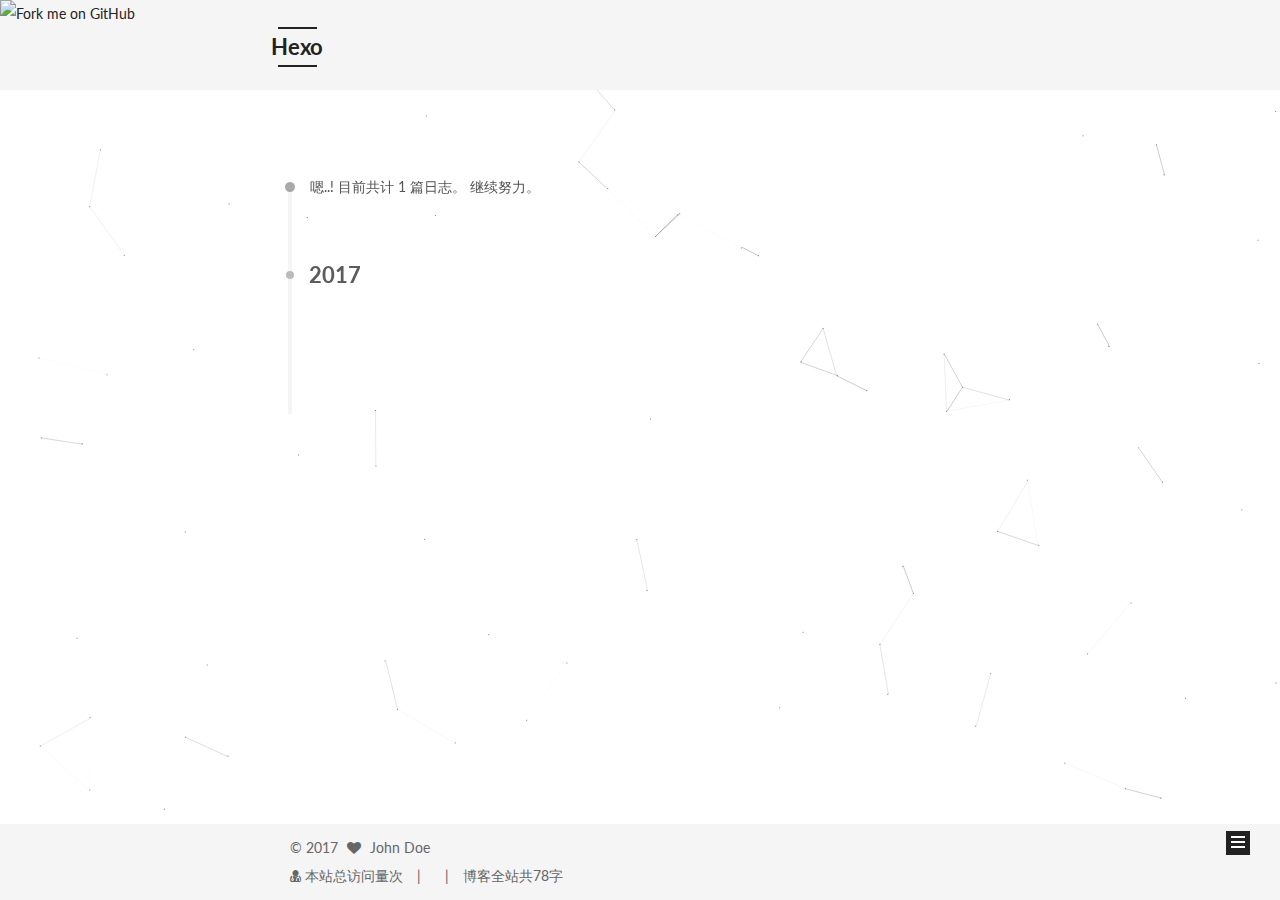
==== archives/index.html @ e24b8b4b "Site updated: 2017-07-14 11:02:11" ====
<!doctype html>



  


<html class="theme-next mist use-motion" lang="zh-Hans">
<head>
  <meta charset="UTF-8"/>
<meta http-equiv="X-UA-Compatible" content="IE=edge" />
<meta name="viewport" content="width=device-width, initial-scale=1, maximum-scale=1"/>







  
  
    
    
  <script src="/lib/pace/pace.min.js?v=1.0.2"></script>
  <link href="/lib/pace/pace-theme-minimal.min.css?v=1.0.2" rel="stylesheet">







<meta http-equiv="Cache-Control" content="no-transform" />
<meta http-equiv="Cache-Control" content="no-siteapp" />















  
  
  <link href="/lib/fancybox/source/jquery.fancybox.css?v=2.1.5" rel="stylesheet" type="text/css" />




  
  
  
  

  
    
    
  

  

  

  

  

  
    
    
    <link href="//fonts.googleapis.com/css?family=Lato:300,300italic,400,400italic,700,700italic&subset=latin,latin-ext" rel="stylesheet" type="text/css">
  






<link href="/lib/font-awesome/css/font-awesome.min.css?v=4.6.2" rel="stylesheet" type="text/css" />

<link href="/css/main.css?v=5.1.1" rel="stylesheet" type="text/css" />


  <meta name="keywords" content="Hexo, NexT" />





  <link rel="alternate" href="/atom.xml" title="Hexo" type="application/atom+xml" />




  <link rel="shortcut icon" type="image/x-icon" href="/favicon.ico?v=5.1.1" />






<meta property="og:type" content="website">
<meta property="og:title" content="Hexo">
<meta property="og:url" content="http://yoursite.com/archives/index.html">
<meta property="og:site_name" content="Hexo">
<meta name="twitter:card" content="summary">
<meta name="twitter:title" content="Hexo">



<script type="text/javascript" id="hexo.configurations">
  var NexT = window.NexT || {};
  var CONFIG = {
    root: '/',
    scheme: 'Mist',
    sidebar: {"position":"left","display":"always","offset":12,"offset_float":0,"b2t":false,"scrollpercent":false,"onmobile":false},
    fancybox: true,
    motion: true,
    duoshuo: {
      userId: '0',
      author: '博主'
    },
    algolia: {
      applicationID: '',
      apiKey: '',
      indexName: '',
      hits: {"per_page":10},
      labels: {"input_placeholder":"Search for Posts","hits_empty":"We didn't find any results for the search: ${query}","hits_stats":"${hits} results found in ${time} ms"}
    }
  };
</script>



  <link rel="canonical" href="http://yoursite.com/archives/"/>





  <title>归档 | Hexo</title>
  





  <script type="text/javascript">
    var _hmt = _hmt || [];
    (function() {
      var hm = document.createElement("script");
      hm.src = "https://hm.baidu.com/hm.js?2e5e549a3fe1b0d62042a8e4647c2d30";
      var s = document.getElementsByTagName("script")[0];
      s.parentNode.insertBefore(hm, s);
    })();
  </script>










</head>

<body itemscope itemtype="http://schema.org/WebPage" lang="zh-Hans">

  
  
    
  

  <div class="container sidebar-position-left  page-archive  ">
    <div class="headband"></div>
<a href="https://github.com/hellochuang"><img style="position: absolute; top: 0; left: 0; border: 0;" src="https://camo.githubusercontent.com/567c3a48d796e2fc06ea80409cc9dd82bf714434/68747470733a2f2f73332e616d617a6f6e6177732e636f6d2f6769746875622f726962626f6e732f666f726b6d655f6c6566745f6461726b626c75655f3132313632312e706e67" alt="Fork me on GitHub" data-canonical-src="https://s3.amazonaws.com/github/ribbons/forkme_left_darkblue_121621.png"></a>
    <header id="header" class="header" itemscope itemtype="http://schema.org/WPHeader">
      <div class="header-inner"><div class="site-brand-wrapper">
  <div class="site-meta ">
    

    <div class="custom-logo-site-title">
      <a href="/"  class="brand" rel="start">
        <span class="logo-line-before"><i></i></span>
        <span class="site-title">Hexo</span>
        <span class="logo-line-after"><i></i></span>
      </a>
    </div>
      
        <p class="site-subtitle"></p>
      
  </div>

  <div class="site-nav-toggle">
    <button>
      <span class="btn-bar"></span>
      <span class="btn-bar"></span>
      <span class="btn-bar"></span>
    </button>
  </div>
</div>

<nav class="site-nav">
  

  
    <ul id="menu" class="menu">
      
        
        <li class="menu-item menu-item-home">
          <a href="/" rel="section">
            
              <i class="menu-item-icon fa fa-fw fa-home"></i> <br />
            
            首页
          </a>
        </li>
      
        
        <li class="menu-item menu-item-archives">
          <a href="/archives/" rel="section">
            
              <i class="menu-item-icon fa fa-fw fa-archive"></i> <br />
            
            归档
          </a>
        </li>
      
        
        <li class="menu-item menu-item-tags">
          <a href="/tags/" rel="section">
            
              <i class="menu-item-icon fa fa-fw fa-tags"></i> <br />
            
            标签
          </a>
        </li>
      
        
        <li class="menu-item menu-item-guestbook">
          <a href="/guestbook" rel="section">
            
              <i class="menu-item-icon fa fa-fw fa-question-circle"></i> <br />
            
            留言
          </a>
        </li>
      

      
        <li class="menu-item menu-item-search">
          
            <a href="javascript:;" class="popup-trigger">
          
            
              <i class="menu-item-icon fa fa-search fa-fw"></i> <br />
            
            搜索
          </a>
        </li>
      
    </ul>
  

  
    <div class="site-search">
      
  <div class="popup search-popup local-search-popup">
  <div class="local-search-header clearfix">
    <span class="search-icon">
      <i class="fa fa-search"></i>
    </span>
    <span class="popup-btn-close">
      <i class="fa fa-times-circle"></i>
    </span>
    <div class="local-search-input-wrapper">
      <input autocomplete="off"
             placeholder="搜索..." spellcheck="false"
             type="text" id="local-search-input">
    </div>
  </div>
  <div id="local-search-result"></div>
</div>



    </div>
  
</nav>



 </div>
    </header>

    <main id="main" class="main">
      <div class="main-inner">
        <div class="content-wrap">
          <div id="content" class="content">
            

  <section id="posts" class="posts-collapse">
    <span class="archive-move-on"></span>

    <span class="archive-page-counter">
      
      
      
        
      
      嗯..! 目前共计 1 篇日志。 继续努力。
    </span>

    

      
      
      

      
        
        <div class="collection-title">
          <h2 class="archive-year motion-element" id="archive-year-2017">2017</h2>
        </div>
      
      

      

  <article class="post post-type-normal" itemscope itemtype="http://schema.org/Article">
    <header class="post-header">

      <h2 class="post-title">
        
            <a class="post-title-link" href="/2017/07/13/hello-world/" itemprop="url">
              
                <span itemprop="name">Hello World</span>
              
            </a>
        
      </h2>

      <div class="post-meta">
        <time class="post-time" itemprop="dateCreated"
              datetime="2017-07-13T17:54:19+08:00"
              content="2017-07-13" >
          07-13
        </time>
      </div>

    </header>
  </article>



    

  </section>

  



          </div>
          


          

        </div>
        
          
  
  <div class="sidebar-toggle">
    <div class="sidebar-toggle-line-wrap">
      <span class="sidebar-toggle-line sidebar-toggle-line-first"></span>
      <span class="sidebar-toggle-line sidebar-toggle-line-middle"></span>
      <span class="sidebar-toggle-line sidebar-toggle-line-last"></span>
    </div>
  </div>

  <aside id="sidebar" class="sidebar">
    
    <div class="sidebar-inner">

      

      

      <section class="site-overview sidebar-panel sidebar-panel-active">
        <div class="site-author motion-element" itemprop="author" itemscope itemtype="http://schema.org/Person">
          <img class="site-author-image" itemprop="image"
               src="http://imgsrc.baidu.com/forum/w%3D580/sign=78cfa011c3ea15ce41eee00186023a25/8d29b13533fa828bddea5377f71f4134960a5a74.jpg"
               alt="HelloC" />
          <p class="site-author-name" itemprop="name">HelloC</p>
           
              <p class="site-description motion-element" itemprop="description">做一个简单的人，做一些简单的事，遛狗，打球，周游世界</p>
          
        </div>
        <nav class="site-state motion-element">

          
            <div class="site-state-item site-state-posts">
              <a href="/archives/">
                <span class="site-state-item-count">1</span>
                <span class="site-state-item-name">日志</span>
              </a>
            </div>
          

          

          

        </nav>

        
          <div class="feed-link motion-element">
            <a href="/atom.xml" rel="alternate">
              <i class="fa fa-rss"></i>
              RSS
            </a>
          </div>
        

        <div class="links-of-author motion-element">
          
        </div>

        
        

        
        

        


      </section>

      

      

    </div>
  </aside>


        
      </div>
    </main>

    <footer id="footer" class="footer">
      <div class="footer-inner">
        <div class="copyright" >
  
  &copy; 
  <span itemprop="copyrightYear">2017</span>
  <span class="with-love">
    <i class="fa fa-heart"></i>
  </span>
  <span class="author" itemprop="copyrightHolder">John Doe</span>
</div>

<script async src="https://dn-lbstatics.qbox.me/busuanzi/2.3/busuanzi.pure.mini.js"></script>

<!--<div class="powered-by">
  由 <a class="theme-link" href="https://hexo.io">Hexo</a> 强力驱动
</div>

<div class="theme-info">
  主题 -
  <a class="theme-link" href="https://github.com/iissnan/hexo-theme-next">
    NexT.Mist
  </a>
</div>
-->

<div class="powered-by">
<i class="fa fa-user-md"></i><span id="busuanzi_container_site_uv">
  <span id="busuanzi_container_site_pv">
    本站总访问量<span id="busuanzi_value_site_pv"></span>次
</span>
</div>


<div class="theme-info">
  <div class="powered-by"></div>
  <span class="post-count">博客全站共78字</span>
</div>
        

        
      </div>
    </footer>

    
      <div class="back-to-top">
        <i class="fa fa-arrow-up"></i>
        
      </div>
    

  </div>

  

<script type="text/javascript">
  if (Object.prototype.toString.call(window.Promise) !== '[object Function]') {
    window.Promise = null;
  }
</script>









  


  











  
  <script type="text/javascript" src="/lib/jquery/index.js?v=2.1.3"></script>

  
  <script type="text/javascript" src="/lib/fastclick/lib/fastclick.min.js?v=1.0.6"></script>

  
  <script type="text/javascript" src="/lib/jquery_lazyload/jquery.lazyload.js?v=1.9.7"></script>

  
  <script type="text/javascript" src="/lib/velocity/velocity.min.js?v=1.2.1"></script>

  
  <script type="text/javascript" src="/lib/velocity/velocity.ui.min.js?v=1.2.1"></script>

  
  <script type="text/javascript" src="/lib/fancybox/source/jquery.fancybox.pack.js?v=2.1.5"></script>

  
  <script type="text/javascript" src="/lib/canvas-nest/canvas-nest.min.js"></script>


  


  <script type="text/javascript" src="/js/src/utils.js?v=5.1.1"></script>

  <script type="text/javascript" src="/js/src/motion.js?v=5.1.1"></script>



  
  

  
  
    <script type="text/javascript" id="motion.page.archive">
      $('.archive-year').velocity('transition.slideLeftIn');
    </script>
  


  


  <script type="text/javascript" src="/js/src/bootstrap.js?v=5.1.1"></script>



  


  




	





  
    

    
  





  






  

  <script type="text/javascript">
    // Popup Window;
    var isfetched = false;
    var isXml = true;
    // Search DB path;
    var search_path = "";
    if (search_path.length === 0) {
      search_path = "search.xml";
    } else if (/json$/i.test(search_path)) {
      isXml = false;
    }
    var path = "/" + search_path;
    // monitor main search box;

    var onPopupClose = function (e) {
      $('.popup').hide();
      $('#local-search-input').val('');
      $('.search-result-list').remove();
      $('#no-result').remove();
      $(".local-search-pop-overlay").remove();
      $('body').css('overflow', '');
    }

    function proceedsearch() {
      $("body")
        .append('<div class="search-popup-overlay local-search-pop-overlay"></div>')
        .css('overflow', 'hidden');
      $('.search-popup-overlay').click(onPopupClose);
      $('.popup').toggle();
      var $localSearchInput = $('#local-search-input');
      $localSearchInput.attr("autocapitalize", "none");
      $localSearchInput.attr("autocorrect", "off");
      $localSearchInput.focus();
    }

    // search function;
    var searchFunc = function(path, search_id, content_id) {
      'use strict';

      // start loading animation
      $("body")
        .append('<div class="search-popup-overlay local-search-pop-overlay">' +
          '<div id="search-loading-icon">' +
          '<i class="fa fa-spinner fa-pulse fa-5x fa-fw"></i>' +
          '</div>' +
          '</div>')
        .css('overflow', 'hidden');
      $("#search-loading-icon").css('margin', '20% auto 0 auto').css('text-align', 'center');

      $.ajax({
        url: path,
        dataType: isXml ? "xml" : "json",
        async: true,
        success: function(res) {
          // get the contents from search data
          isfetched = true;
          $('.popup').detach().appendTo('.header-inner');
          var datas = isXml ? $("entry", res).map(function() {
            return {
              title: $("title", this).text(),
              content: $("content",this).text(),
              url: $("url" , this).text()
            };
          }).get() : res;
          var input = document.getElementById(search_id);
          var resultContent = document.getElementById(content_id);
          var inputEventFunction = function() {
            var searchText = input.value.trim().toLowerCase();
            var keywords = searchText.split(/[\s\-]+/);
            if (keywords.length > 1) {
              keywords.push(searchText);
            }
            var resultItems = [];
            if (searchText.length > 0) {
              // perform local searching
              datas.forEach(function(data) {
                var isMatch = false;
                var hitCount = 0;
                var searchTextCount = 0;
                var title = data.title.trim();
                var titleInLowerCase = title.toLowerCase();
                var content = data.content.trim().replace(/<[^>]+>/g,"");
                var contentInLowerCase = content.toLowerCase();
                var articleUrl = decodeURIComponent(data.url);
                var indexOfTitle = [];
                var indexOfContent = [];
                // only match articles with not empty titles
                if(title != '') {
                  keywords.forEach(function(keyword) {
                    function getIndexByWord(word, text, caseSensitive) {
                      var wordLen = word.length;
                      if (wordLen === 0) {
                        return [];
                      }
                      var startPosition = 0, position = [], index = [];
                      if (!caseSensitive) {
                        text = text.toLowerCase();
                        word = word.toLowerCase();
                      }
                      while ((position = text.indexOf(word, startPosition)) > -1) {
                        index.push({position: position, word: word});
                        startPosition = position + wordLen;
                      }
                      return index;
                    }

                    indexOfTitle = indexOfTitle.concat(getIndexByWord(keyword, titleInLowerCase, false));
                    indexOfContent = indexOfContent.concat(getIndexByWord(keyword, contentInLowerCase, false));
                  });
                  if (indexOfTitle.length > 0 || indexOfContent.length > 0) {
                    isMatch = true;
                    hitCount = indexOfTitle.length + indexOfContent.length;
                  }
                }

                // show search results

                if (isMatch) {
                  // sort index by position of keyword

                  [indexOfTitle, indexOfContent].forEach(function (index) {
                    index.sort(function (itemLeft, itemRight) {
                      if (itemRight.position !== itemLeft.position) {
                        return itemRight.position - itemLeft.position;
                      } else {
                        return itemLeft.word.length - itemRight.word.length;
                      }
                    });
                  });

                  // merge hits into slices

                  function mergeIntoSlice(text, start, end, index) {
                    var item = index[index.length - 1];
                    var position = item.position;
                    var word = item.word;
                    var hits = [];
                    var searchTextCountInSlice = 0;
                    while (position + word.length <= end && index.length != 0) {
                      if (word === searchText) {
                        searchTextCountInSlice++;
                      }
                      hits.push({position: position, length: word.length});
                      var wordEnd = position + word.length;

                      // move to next position of hit

                      index.pop();
                      while (index.length != 0) {
                        item = index[index.length - 1];
                        position = item.position;
                        word = item.word;
                        if (wordEnd > position) {
                          index.pop();
                        } else {
                          break;
                        }
                      }
                    }
                    searchTextCount += searchTextCountInSlice;
                    return {
                      hits: hits,
                      start: start,
                      end: end,
                      searchTextCount: searchTextCountInSlice
                    };
                  }

                  var slicesOfTitle = [];
                  if (indexOfTitle.length != 0) {
                    slicesOfTitle.push(mergeIntoSlice(title, 0, title.length, indexOfTitle));
                  }

                  var slicesOfContent = [];
                  while (indexOfContent.length != 0) {
                    var item = indexOfContent[indexOfContent.length - 1];
                    var position = item.position;
                    var word = item.word;
                    // cut out 100 characters
                    var start = position - 20;
                    var end = position + 80;
                    if(start < 0){
                      start = 0;
                    }
                    if (end < position + word.length) {
                      end = position + word.length;
                    }
                    if(end > content.length){
                      end = content.length;
                    }
                    slicesOfContent.push(mergeIntoSlice(content, start, end, indexOfContent));
                  }

                  // sort slices in content by search text's count and hits' count

                  slicesOfContent.sort(function (sliceLeft, sliceRight) {
                    if (sliceLeft.searchTextCount !== sliceRight.searchTextCount) {
                      return sliceRight.searchTextCount - sliceLeft.searchTextCount;
                    } else if (sliceLeft.hits.length !== sliceRight.hits.length) {
                      return sliceRight.hits.length - sliceLeft.hits.length;
                    } else {
                      return sliceLeft.start - sliceRight.start;
                    }
                  });

                  // select top N slices in content

                  var upperBound = parseInt('1');
                  if (upperBound >= 0) {
                    slicesOfContent = slicesOfContent.slice(0, upperBound);
                  }

                  // highlight title and content

                  function highlightKeyword(text, slice) {
                    var result = '';
                    var prevEnd = slice.start;
                    slice.hits.forEach(function (hit) {
                      result += text.substring(prevEnd, hit.position);
                      var end = hit.position + hit.length;
                      result += '<b class="search-keyword">' + text.substring(hit.position, end) + '</b>';
                      prevEnd = end;
                    });
                    result += text.substring(prevEnd, slice.end);
                    return result;
                  }

                  var resultItem = '';

                  if (slicesOfTitle.length != 0) {
                    resultItem += "<li><a href='" + articleUrl + "' class='search-result-title'>" + highlightKeyword(title, slicesOfTitle[0]) + "</a>";
                  } else {
                    resultItem += "<li><a href='" + articleUrl + "' class='search-result-title'>" + title + "</a>";
                  }

                  slicesOfContent.forEach(function (slice) {
                    resultItem += "<a href='" + articleUrl + "'>" +
                      "<p class=\"search-result\">" + highlightKeyword(content, slice) +
                      "...</p>" + "</a>";
                  });

                  resultItem += "</li>";
                  resultItems.push({
                    item: resultItem,
                    searchTextCount: searchTextCount,
                    hitCount: hitCount,
                    id: resultItems.length
                  });
                }
              })
            };
            if (keywords.length === 1 && keywords[0] === "") {
              resultContent.innerHTML = '<div id="no-result"><i class="fa fa-search fa-5x" /></div>'
            } else if (resultItems.length === 0) {
              resultContent.innerHTML = '<div id="no-result"><i class="fa fa-frown-o fa-5x" /></div>'
            } else {
              resultItems.sort(function (resultLeft, resultRight) {
                if (resultLeft.searchTextCount !== resultRight.searchTextCount) {
                  return resultRight.searchTextCount - resultLeft.searchTextCount;
                } else if (resultLeft.hitCount !== resultRight.hitCount) {
                  return resultRight.hitCount - resultLeft.hitCount;
                } else {
                  return resultRight.id - resultLeft.id;
                }
              });
              var searchResultList = '<ul class=\"search-result-list\">';
              resultItems.forEach(function (result) {
                searchResultList += result.item;
              })
              searchResultList += "</ul>";
              resultContent.innerHTML = searchResultList;
            }
          }

          if ('auto' === 'auto') {
            input.addEventListener('input', inputEventFunction);
          } else {
            $('.search-icon').click(inputEventFunction);
            input.addEventListener('keypress', function (event) {
              if (event.keyCode === 13) {
                inputEventFunction();
              }
            });
          }

          // remove loading animation
          $(".local-search-pop-overlay").remove();
          $('body').css('overflow', '');

          proceedsearch();
        }
      });
    }

    // handle and trigger popup window;
    $('.popup-trigger').click(function(e) {
      e.stopPropagation();
      if (isfetched === false) {
        searchFunc(path, 'local-search-input', 'local-search-result');
      } else {
        proceedsearch();
      };
    });

    $('.popup-btn-close').click(onPopupClose);
    $('.popup').click(function(e){
      e.stopPropagation();
    });
    $(document).on('keyup', function (event) {
      var shouldDismissSearchPopup = event.which === 27 &&
        $('.search-popup').is(':visible');
      if (shouldDismissSearchPopup) {
        onPopupClose();
      }
    });
  </script>





  

  

  

  

  

  


  
<script type="text/javascript"
color="0,245,255" opacity='0.7' zIndex="-2" count="99" src="//cdn.bootcss.com/canvas-nest.js/1.0.0/canvas-nest.min.js"></script>



<!-- 页面点击小红心 -->
<script type="text/javascript" src="/js/src/love.js"></script>
</body>
</html>
---- css/main.css ----
/* normalize.css v3.0.2 | MIT License | git.io/normalize */
html {
  font-family: sans-serif; /* 1 */
  -ms-text-size-adjust: 100%; /* 2 */
  -webkit-text-size-adjust: 100%; /* 2 */
}
body {
  margin: 0;
}
article,
aside,
details,
figcaption,
figure,
footer,
header,
hgroup,
main,
menu,
nav,
section,
summary {
  display: block;
}
audio,
canvas,
progress,
video {
  display: inline-block; /* 1 */
  vertical-align: baseline; /* 2 */
}
audio:not([controls]) {
  display: none;
  height: 0;
}
[hidden],
template {
  display: none;
}
a {
  background-color: transparent;
}
a:active,
a:hover {
  outline: 0;
}
abbr[title] {
  border-bottom: 1px dotted;
}
b,
strong {
  font-weight: bold;
}
dfn {
  font-style: italic;
}
h1 {
  font-size: 2em;
  margin: 0.67em 0;
}
mark {
  background: #ff0;
  color: #000;
}
small {
  font-size: 80%;
}
sub,
sup {
  font-size: 75%;
  line-height: 0;
  position: relative;
  vertical-align: baseline;
}
sup {
  top: -0.5em;
}
sub {
  bottom: -0.25em;
}
img {
  border: 0;
}
svg:not(:root) {
  overflow: hidden;
}
figure {
  margin: 1em 40px;
}
hr {
  -moz-box-sizing: content-box;
  box-sizing: content-box;
  height: 0;
}
pre {
  overflow: auto;
}
code,
kbd,
pre,
samp {
  font-family: monospace, monospace;
  font-size: 1em;
}
button,
input,
optgroup,
select,
textarea {
  color: inherit; /* 1 */
  font: inherit; /* 2 */
  margin: 0; /* 3 */
}
button {
  overflow: visible;
}
button,
select {
  text-transform: none;
}
button,
html input[type="button"],
input[type="reset"],
input[type="submit"] {
  -webkit-appearance: button; /* 2 */
  cursor: pointer; /* 3 */
}
button[disabled],
html input[disabled] {
  cursor: default;
}
button::-moz-focus-inner,
input::-moz-focus-inner {
  border: 0;
  padding: 0;
}
input {
  line-height: normal;
}
input[type="checkbox"],
input[type="radio"] {
  box-sizing: border-box; /* 1 */
  padding: 0; /* 2 */
}
input[type="number"]::-webkit-inner-spin-button,
input[type="number"]::-webkit-outer-spin-button {
  height: auto;
}
input[type="search"] {
  -webkit-appearance: textfield; /* 1 */
  -moz-box-sizing: content-box;
  -webkit-box-sizing: content-box; /* 2 */
  box-sizing: content-box;
}
input[type="search"]::-webkit-search-cancel-button,
input[type="search"]::-webkit-search-decoration {
  -webkit-appearance: none;
}
fieldset {
  border: 1px solid #c0c0c0;
  margin: 0 2px;
  padding: 0.35em 0.625em 0.75em;
}
legend {
  border: 0; /* 1 */
  padding: 0; /* 2 */
}
textarea {
  overflow: auto;
}
optgroup {
  font-weight: bold;
}
table {
  border-collapse: collapse;
  border-spacing: 0;
}
td,
th {
  padding: 0;
}
::selection {
  background: #262a30;
  color: #fff;
}
body {
  position: relative;
  font-family: 'Lato', "PingFang SC", "Microsoft YaHei", sans-serif;
  font-size: 14px;
  line-height: 2;
  color: #555;
  background: #fff;
}
@media (max-width: 767px) {
  body {
    padding-right: 0 !important;
  }
}
@media (min-width: 768px) and (max-width: 991px) {
  body {
    padding-right: 0 !important;
  }
}
@media (min-width: 1600px) {
  body {
    font-size: 16px;
  }
}
h1,
h2,
h3,
h4,
h5,
h6 {
  margin: 0;
  padding: 0;
  font-weight: bold;
  line-height: 1.5;
  font-family: 'Lato', "PingFang SC", "Microsoft YaHei", sans-serif;
}
h2,
h3,
h4,
h5,
h6 {
  margin: 20px 0 15px;
}
h1 {
  font-size: 24px;
}
@media (max-width: 767px) {
  h1 {
    font-size: 20px;
  }
}
h2 {
  font-size: 22px;
}
@media (max-width: 767px) {
  h2 {
    font-size: 18px;
  }
}
h3 {
  font-size: 20px;
}
@media (max-width: 767px) {
  h3 {
    font-size: 16px;
  }
}
h4 {
  font-size: 18px;
}
@media (max-width: 767px) {
  h4 {
    font-size: 14px;
  }
}
h5 {
  font-size: 16px;
}
@media (max-width: 767px) {
  h5 {
    font-size: 12px;
  }
}
h6 {
  font-size: 14px;
}
@media (max-width: 767px) {
  h6 {
    font-size: 10px;
  }
}
p {
  margin: 0 0 25px 0;
}
a {
  color: #555;
  text-decoration: none;
  border-bottom: 1px solid #999;
  word-wrap: break-word;
}
a:hover {
  color: #222;
  border-bottom-color: #222;
}
blockquote {
  margin: 0;
  padding: 0;
}
img {
  display: block;
  margin: auto;
  max-width: 100%;
  height: auto;
}
hr {
  margin: 40px 0;
  height: 3px;
  border: none;
  background-color: #ddd;
  background-image: repeating-linear-gradient(-45deg, #fff, #fff 4px, transparent 4px, transparent 8px);
}
blockquote {
  padding: 0 15px;
  color: #666;
  border-left: 4px solid #ddd;
}
blockquote cite::before {
  content: "-";
  padding: 0 5px;
}
dt {
  font-weight: 700;
}
dd {
  margin: 0;
  padding: 0;
}
.text-left {
  text-align: left;
}
.text-center {
  text-align: center;
}
.text-right {
  text-align: right;
}
.text-justify {
  text-align: justify;
}
.text-nowrap {
  white-space: nowrap;
}
.text-lowercase {
  text-transform: lowercase;
}
.text-uppercase {
  text-transform: uppercase;
}
.text-capitalize {
  text-transform: capitalize;
}
.center-block {
  display: block;
  margin-left: auto;
  margin-right: auto;
}
.clearfix:before,
.clearfix:after {
  content: " ";
  display: table;
}
.clearfix:after {
  clear: both;
}
.pullquote {
  width: 45%;
}
.pullquote.left {
  float: left;
  margin-left: 5px;
  margin-right: 10px;
}
.pullquote.right {
  float: right;
  margin-left: 10px;
  margin-right: 5px;
}
.affix.affix.affix {
  position: fixed;
}
.translation {
  margin-top: -20px;
  font-size: 14px;
  color: #999;
}
.scrollbar-measure {
  width: 100px;
  height: 100px;
  overflow: scroll;
  position: absolute;
  top: -9999px;
}
.use-motion .motion-element {
  opacity: 0;
}
table {
  margin: 20px 0;
  width: 100%;
  border-collapse: collapse;
  border-spacing: 0;
  border: 1px solid #ddd;
  font-size: 14px;
  table-layout: fixed;
  word-wrap: break-all;
}
table>tbody>tr:nth-of-type(odd) {
  background-color: #f9f9f9;
}
table>tbody>tr:hover {
  background-color: #f5f5f5;
}
caption,
th,
td {
  padding: 8px;
  text-align: left;
  vertical-align: middle;
  font-weight: normal;
}
th,
td {
  border-bottom: 3px solid #ddd;
  border-right: 1px solid #eee;
}
th {
  padding-bottom: 10px;
  font-weight: 700;
}
td {
  border-bottom-width: 1px;
}
html,
body {
  height: 100%;
}
.container {
  position: relative;
  min-height: 100%;
}
.header-inner {
  margin: 0 auto;
  padding: 100px 0 70px;
  width: 700px;
}
@media (min-width: 1600px) {
  .container .header-inner {
    width: 900px;
  }
}
.main {
  padding-bottom: 150px;
}
.main-inner {
  margin: 0 auto;
  width: 700px;
}
@media (min-width: 1600px) {
  .container .main-inner {
    width: 900px;
  }
}
.footer {
  position: absolute;
  left: 0;
  bottom: 0;
  width: 100%;
  min-height: 50px;
}
.footer-inner {
  box-sizing: border-box;
  margin: 20px auto;
  width: 700px;
}
@media (min-width: 1600px) {
  .container .footer-inner {
    width: 900px;
  }
}
pre,
.highlight {
  overflow: auto;
  margin: 20px 0;
  padding: 0;
  font-size: 13px;
  color: #4d4d4c;
  background: #f7f7f7;
  line-height: 1.6;
}
pre,
code {
  font-family: consolas, Menlo, "PingFang SC", "Microsoft YaHei", monospace;
}
code {
  padding: 2px 4px;
  word-wrap: break-word;
  color: #555;
  background: #eee;
  border-radius: 3px;
  font-size: 13px;
}
pre code {
  padding: 0;
  color: #4d4d4c;
  background: none;
  text-shadow: none;
}
.highlight {
  border-radius: 1px;
}
.highlight pre {
  border: none;
  margin: 0;
  padding: 10px 0;
}
.highlight table {
  margin: 0;
  width: auto;
  border: none;
}
.highlight td {
  border: none;
  padding: 0;
}
.highlight figcaption {
  font-size: 1em;
  color: #4d4d4c;
  line-height: 1em;
  margin-bottom: 1em;
}
.highlight figcaption:before,
.highlight figcaption:after {
  content: " ";
  display: table;
}
.highlight figcaption:after {
  clear: both;
}
.highlight figcaption a {
  float: right;
  color: #4d4d4c;
}
.highlight figcaption a:hover {
  border-bottom-color: #4d4d4c;
}
.highlight .gutter pre {
  padding-left: 10px;
  padding-right: 10px;
  color: #869194;
  text-align: right;
  background-color: #eff2f3;
}
.highlight .code pre {
  width: 100%;
  padding-left: 10px;
  padding-right: 10px;
  background-color: #f7f7f7;
}
.highlight .line {
  height: 20px;
}
.gutter {
  -webkit-user-select: none;
  -moz-user-select: none;
  -ms-user-select: none;
  user-select: none;
}
.gist table {
  width: auto;
}
.gist table td {
  border: none;
}
pre .deletion {
  background: #fdd;
}
pre .addition {
  background: #dfd;
}
pre .meta {
  color: #8959a8;
}
pre .comment {
  color: #8e908c;
}
pre .variable,
pre .attribute,
pre .tag,
pre .regexp,
pre .ruby .constant,
pre .xml .tag .title,
pre .xml .pi,
pre .xml .doctype,
pre .html .doctype,
pre .css .id,
pre .css .class,
pre .css .pseudo {
  color: #c82829;
}
pre .number,
pre .preprocessor,
pre .built_in,
pre .literal,
pre .params,
pre .constant,
pre .command {
  color: #f5871f;
}
pre .ruby .class .title,
pre .css .rules .attribute,
pre .string,
pre .value,
pre .inheritance,
pre .header,
pre .ruby .symbol,
pre .xml .cdata,
pre .special,
pre .number,
pre .formula {
  color: #718c00;
}
pre .title,
pre .css .hexcolor {
  color: #3e999f;
}
pre .function,
pre .python .decorator,
pre .python .title,
pre .ruby .function .title,
pre .ruby .title .keyword,
pre .perl .sub,
pre .javascript .title,
pre .coffeescript .title {
  color: #4271ae;
}
pre .keyword,
pre .javascript .function {
  color: #8959a8;
}
.full-image.full-image.full-image {
  border: none;
  max-width: 100%;
  width: auto;
  margin: 20px auto;
}
@media (min-width: 992px) {
  .full-image.full-image.full-image {
    max-width: none;
    width: 110%;
    margin: 25px -5%;
  }
}
.blockquote-center,
.page-home .post-type-quote blockquote,
.page-post-detail .post-type-quote blockquote {
  position: relative;
  margin: 40px 0;
  padding: 0;
  border-left: none;
  text-align: center;
}
.blockquote-center::before,
.page-home .post-type-quote blockquote::before,
.page-post-detail .post-type-quote blockquote::before,
.blockquote-center::after,
.page-home .post-type-quote blockquote::after,
.page-post-detail .post-type-quote blockquote::after {
  position: absolute;
  content: ' ';
  display: block;
  width: 100%;
  height: 24px;
  opacity: 0.2;
  background-repeat: no-repeat;
  background-position: 0 -6px;
  background-size: 22px 22px;
}
.blockquote-center::before,
.page-home .post-type-quote blockquote::before,
.page-post-detail .post-type-quote blockquote::before {
  top: -20px;
  background-image: url("../images/quote-l.svg");
  border-top: 1px solid #ccc;
}
.blockquote-center::after,
.page-home .post-type-quote blockquote::after,
.page-post-detail .post-type-quote blockquote::after {
  bottom: -20px;
  background-image: url("../images/quote-r.svg");
  border-bottom: 1px solid #ccc;
  background-position: 100% 8px;
}
.blockquote-center p,
.page-home .post-type-quote blockquote p,
.page-post-detail .post-type-quote blockquote p,
.blockquote-center div,
.page-home .post-type-quote blockquote div,
.page-post-detail .post-type-quote blockquote div {
  text-align: center;
}
.post .post-body .group-picture img {
  box-sizing: border-box;
  padding: 0 3px;
  border: none;
}
.post .group-picture-row {
  overflow: hidden;
  margin-top: 6px;
}
.post .group-picture-row:first-child {
  margin-top: 0;
}
.post .group-picture-column {
  float: left;
}
.page-post-detail .post-body .group-picture-column {
  float: none;
  margin-top: 10px;
  width: auto !important;
}
.page-post-detail .post-body .group-picture-column img {
  margin: 0 auto;
}
.page-archive .group-picture-container {
  overflow: hidden;
}
.page-archive .group-picture-row {
  float: left;
}
.page-archive .group-picture-row:first-child {
  margin-top: 6px;
}
.page-archive .group-picture-column {
  max-width: 150px;
  max-height: 150px;
}
.note {
  padding: 20px;
  margin: 20px 0;
  border: 1px solid #eee;
  border-left-width: 5px;
  border-radius: 3px;
}
.note h2,
.note h3,
.note h4,
.note h5,
.note h6 {
  margin-top: 0;
  margin-bottom: 5px;
  padding-top: 0 !important;
}
.note p:last-child {
  margin-bottom: 0;
}
.note code {
  border-radius: 3px;
}
.note+.note {
  margin-top: -5px;
}
.default {
  border-left-color: #777;
}
.default h2,
.default h3,
.default h4,
.default h5,
.default h6 {
  color: #777;
}
.primary {
  border-left-color: #428bca;
}
.primary h2,
.primary h3,
.primary h4,
.primary h5,
.primary h6 {
  color: #428bca;
}
.success {
  border-left-color: #5cb85c;
}
.success h2,
.success h3,
.success h4,
.success h5,
.success h6 {
  color: #5cb85c;
}
.danger {
  border-left-color: #d9534f;
}
.danger h2,
.danger h3,
.danger h4,
.danger h5,
.danger h6 {
  color: #d9534f;
}
.warning {
  border-left-color: #f0ad4e;
}
.warning h2,
.warning h3,
.warning h4,
.warning h5,
.warning h6 {
  color: #f0ad4e;
}
.info {
  border-left-color: #5bc0de;
}
.info h2,
.info h3,
.info h4,
.info h5,
.info h6 {
  color: #5bc0de;
}
.btn {
  display: inline-block;
  padding: 0 20px;
  font-size: 14px;
  color: #fff;
  background: #222;
  border: 2px solid #222;
  text-decoration: none;
  border-radius: 0;
  transition-property: background-color;
  transition-duration: 0.2s;
  transition-timing-function: ease-in-out;
  transition-delay: 0s;
}
.btn:hover,
.post-button .btn:hover {
  border-color: #222;
  color: #222;
  background: #fff;
}
.btn-bar {
  display: block;
  width: 22px;
  height: 2px;
  background: #555;
  border-radius: 1px;
}
.btn-bar+.btn-bar {
  margin-top: 4px;
}
.pagination {
  margin: 120px 0 40px;
  text-align: center;
  border-top: 1px solid #eee;
}
.page-number-basic,
.pagination .prev,
.pagination .next,
.pagination .page-number,
.pagination .space {
  display: inline-block;
  position: relative;
  top: -1px;
  margin: 0 10px;
  padding: 0 10px;
  line-height: 30px;
}
@media (max-width: 767px) {
  .page-number-basic,
  .pagination .prev,
  .pagination .next,
  .pagination .page-number,
  .pagination .space {
    margin: 0 5px;
  }
}
.pagination .prev,
.pagination .next,
.pagination .page-number {
  border-bottom: 0;
  border-top: 1px solid #eee;
  transition-property: border-color;
  transition-duration: 0.2s;
  transition-timing-function: ease-in-out;
  transition-delay: 0s;
}
.pagination .prev:hover,
.pagination .next:hover,
.pagination .page-number:hover {
  border-top-color: #222;
}
.pagination .space {
  padding: 0;
  margin: 0;
}
.pagination .prev {
  margin-left: 0;
}
.pagination .next {
  margin-right: 0;
}
.pagination .page-number.current {
  color: #fff;
  background: #ccc;
  border-top-color: #ccc;
}
@media (max-width: 767px) {
  .pagination {
    border-top: none;
  }
  .pagination .prev,
  .pagination .next,
  .pagination .page-number {
    margin-bottom: 10px;
    border-top: 0;
    border-bottom: 1px solid #eee;
  }
  .pagination .prev:hover,
  .pagination .next:hover,
  .pagination .page-number:hover {
    border-bottom-color: #222;
  }
}
.comments {
  margin: 60px 20px 0;
}
.tag-cloud {
  text-align: center;
}
.tag-cloud a {
  display: inline-block;
  margin: 10px;
}
.back-to-top {
  box-sizing: border-box;
  position: fixed;
  bottom: -100px;
  right: 30px;
  z-index: 1050;
  padding: 0 6px;
  width: 24px;
  background: #222;
  font-size: 12px;
  opacity: 1;
  color: #fff;
  cursor: pointer;
  text-align: center;
  -webkit-transform: translateZ(0);
  transition-property: bottom;
  transition-duration: 0.2s;
  transition-timing-function: ease-in-out;
  transition-delay: 0s;
}
@media (min-width: 768px) and (max-width: 991px) {
  .back-to-top {
    display: none !important;
  }
}
@media (max-width: 767px) {
  .back-to-top {
    display: none !important;
  }
}
.back-to-top.back-to-top-on {
  bottom: 19px;
}
.header {
  background: transparent;
}
.header-inner {
  position: relative;
}
.headband {
  height: 3px;
  background: #222;
}
.site-meta {
  margin: 0;
  text-align: left;
}
@media (max-width: 767px) {
  .site-meta {
    text-align: center;
  }
}
.brand {
  position: relative;
  display: inline-block;
  padding: 0 40px;
  color: #222;
  background: #222;
  border-bottom: none;
}
.brand:hover {
  color: #222;
}
.logo {
  display: inline-block;
  margin-right: 5px;
  line-height: 36px;
  vertical-align: top;
}
.site-title {
  display: inline-block;
  vertical-align: top;
  line-height: 36px;
  font-size: 20px;
  font-weight: normal;
  font-family: 'Lato', "PingFang SC", "Microsoft YaHei", sans-serif;
}
.site-subtitle {
  margin-top: 10px;
  font-size: 13px;
  color: #999;
}
.use-motion .brand {
  opacity: 0;
}
.use-motion .logo,
.use-motion .site-title,
.use-motion .site-subtitle {
  opacity: 0;
  position: relative;
  top: -10px;
}
.site-nav-toggle {
  display: none;
  position: absolute;
  top: 10px;
  left: 10px;
}
@media (max-width: 767px) {
  .site-nav-toggle {
    display: block;
  }
}
.site-nav-toggle button {
  margin-top: 2px;
  padding: 9px 10px;
  background: transparent;
  border: none;
}
@media (max-width: 767px) {
  .site-nav {
    display: none;
    margin: 0 -10px;
    padding: 0 10px;
    clear: both;
    border-top: 1px solid #ddd;
  }
}
@media (min-width: 768px) and (max-width: 991px) {
  .site-nav {
    display: block !important;
  }
}
@media (min-width: 992px) {
  .site-nav {
    display: block !important;
  }
}
.menu {
  margin-top: 20px;
  padding-left: 0;
  text-align: center;
}
.menu .menu-item {
  display: inline-block;
  margin: 0 10px;
  list-style: none;
}
@media screen and (max-width: 767px) {
  .menu .menu-item {
    margin-top: 10px;
  }
}
.menu .menu-item a {
  display: block;
  font-size: 13px;
  line-height: inherit;
  border-bottom: 1px solid transparent;
  transition-property: border-color;
  transition-duration: 0.2s;
  transition-timing-function: ease-in-out;
  transition-delay: 0s;
}
.menu .menu-item a:hover {
  border-bottom-color: #222;
}
.menu .menu-item .fa {
  margin-right: 5px;
}
.use-motion .menu-item {
  opacity: 0;
}
.post-body {
  font-family: 'Lato', "PingFang SC", "Microsoft YaHei", sans-serif;
}
@media (max-width: 767px) {
  .post-body {
    word-break: break-word;
  }
}
.post-body .fancybox img {
  display: block !important;
  margin: 0 auto;
  cursor: pointer;
  cursor: zoom-in;
  cursor: -webkit-zoom-in;
}
.post-body .image-caption,
.post-body .figure .caption {
  margin: 10px auto 15px;
  text-align: center;
  font-size: 14px;
  color: #999;
  font-weight: bold;
  line-height: 1;
}
.post-sticky-flag {
  display: inline-block;
  font-size: 16px;
  -ms-transform: rotate(30deg);
  -webkit-transform: rotate(30deg);
  -moz-transform: rotate(30deg);
  -ms-transform: rotate(30deg);
  -o-transform: rotate(30deg);
  transform: rotate(30deg);
}
.posts-expand {
  padding-top: 40px;
}
@media (max-width: 767px) {
  .posts-expand {
    margin: 0 20px;
  }
  .post-body pre {
    padding: 10px;
  }
  .post-body pre .gutter pre {
    padding-right: 10px;
  }
  .post-body .highlight {
    margin-left: 0px;
    margin-right: 0px;
    padding: 0;
  }
  .post-body .highlight .gutter pre {
    padding-right: 10px;
  }
}
@media (min-width: 992px) {
  .posts-expand .post-body {
    text-align: justify;
  }
}
.posts-expand .post-body h2,
.posts-expand .post-body h3,
.posts-expand .post-body h4,
.posts-expand .post-body h5,
.posts-expand .post-body h6 {
  padding-top: 10px;
}
.posts-expand .post-body h2 .header-anchor,
.posts-expand .post-body h3 .header-anchor,
.posts-expand .post-body h4 .header-anchor,
.posts-expand .post-body h5 .header-anchor,
.posts-expand .post-body h6 .header-anchor {
  float: right;
  margin-left: 10px;
  color: #ccc;
  border-bottom-style: none;
  visibility: hidden;
}
.posts-expand .post-body h2 .header-anchor:hover,
.posts-expand .post-body h3 .header-anchor:hover,
.posts-expand .post-body h4 .header-anchor:hover,
.posts-expand .post-body h5 .header-anchor:hover,
.posts-expand .post-body h6 .header-anchor:hover {
  color: inherit;
}
.posts-expand .post-body h2:hover .header-anchor,
.posts-expand .post-body h3:hover .header-anchor,
.posts-expand .post-body h4:hover .header-anchor,
.posts-expand .post-body h5:hover .header-anchor,
.posts-expand .post-body h6:hover .header-anchor {
  visibility: visible;
}
.posts-expand .post-body ul li {
  list-style: circle;
}
.posts-expand .post-body img {
  box-sizing: border-box;
  margin: auto;
  padding: 3px;
  border: 1px solid #ddd;
}
.posts-expand .fancybox img {
  margin: 0 auto;
}
@media (max-width: 767px) {
  .posts-collapse {
    margin: 0 20px;
  }
  .posts-collapse .post-title,
  .posts-collapse .post-meta {
    display: block;
    width: auto;
    text-align: left;
  }
}
.posts-collapse {
  position: relative;
  z-index: 1010;
  margin-left: 0;
}
.posts-collapse::after {
  content: " ";
  position: absolute;
  top: 20px;
  left: 0;
  margin-left: -2px;
  width: 4px;
  height: 100%;
  background: #f5f5f5;
  z-index: -1;
}
@media (max-width: 767px) {
  .posts-collapse {
    margin: 0 20px;
  }
}
.posts-collapse .collection-title {
  position: relative;
  margin: 60px 0;
}
.posts-collapse .collection-title h1,
.posts-collapse .collection-title h2 {
  margin-left: 20px;
}
.posts-collapse .collection-title small {
  color: #bbb;
  margin-left: 5px;
}
.posts-collapse .collection-title::before {
  content: " ";
  position: absolute;
  left: 0;
  top: 50%;
  margin-left: -4px;
  margin-top: -4px;
  width: 8px;
  height: 8px;
  background: #bbb;
  border-radius: 50%;
}
.posts-collapse .post {
  margin: 30px 0;
}
.posts-collapse .post-header {
  position: relative;
  transition-duration: 0.2s;
  transition-timing-function: ease-in-out;
  transition-delay: 0s;
  transition-property: border;
  border-bottom: 1px dashed #ccc;
}
.posts-collapse .post-header::before {
  content: " ";
  position: absolute;
  left: 0;
  top: 12px;
  width: 6px;
  height: 6px;
  margin-left: -4px;
  background: #bbb;
  border-radius: 50%;
  border: 1px solid #fff;
  transition-duration: 0.2s;
  transition-timing-function: ease-in-out;
  transition-delay: 0s;
  transition-property: background;
}
.posts-collapse .post-header:hover {
  border-bottom-color: #666;
}
.posts-collapse .post-header:hover::before {
  background: #222;
}
.posts-collapse .post-meta {
  position: absolute;
  font-size: 12px;
  left: 20px;
  top: 5px;
}
.posts-collapse .post-comments-count {
  display: none;
}
.posts-collapse .post-title {
  margin-left: 60px;
  font-size: 16px;
  font-weight: normal;
  line-height: inherit;
}
.posts-collapse .post-title::after {
  margin-left: 3px;
  opacity: 0.6;
}
.posts-collapse .post-title a {
  color: #666;
  border-bottom: none;
}
.page-home .post-type-quote .post-header,
.page-post-detail .post-type-quote .post-header,
.page-home .post-type-quote .post-tags,
.page-post-detail .post-type-quote .post-tags {
  display: none;
}
.posts-expand .post-title {
  font-size: 26px;
  text-align: center;
  word-break: break-word;
  font-weight: 400;
}
@media (max-width: 767px) {
  .posts-expand .post-title {
    font-size: 22px;
  }
}
.posts-expand .post-title-link {
  display: inline-block;
  position: relative;
  color: #555;
  border-bottom: none;
  line-height: 1.2;
  vertical-align: top;
}
.posts-expand .post-title-link::before {
  content: "";
  position: absolute;
  width: 100%;
  height: 2px;
  bottom: 0;
  left: 0;
  background-color: #000;
  visibility: hidden;
  -webkit-transform: scaleX(0);
  -moz-transform: scaleX(0);
  -ms-transform: scaleX(0);
  -o-transform: scaleX(0);
  transform: scaleX(0);
  transition-duration: 0.2s;
  transition-timing-function: ease-in-out;
  transition-delay: 0s;
}
.posts-expand .post-title-link:hover::before {
  visibility: visible;
  -webkit-transform: scaleX(1);
  -moz-transform: scaleX(1);
  -ms-transform: scaleX(1);
  -o-transform: scaleX(1);
  transform: scaleX(1);
}
.posts-expand .post-title-link .fa {
  font-size: 16px;
}
.posts-expand .post-meta {
  margin: 3px 0 60px 0;
  color: #999;
  font-family: 'Lato', "PingFang SC", "Microsoft YaHei", sans-serif;
  font-size: 12px;
  text-align: center;
}
.posts-expand .post-meta .post-category-list {
  display: inline-block;
  margin: 0;
  padding: 3px;
}
.posts-expand .post-meta .post-category-list-link {
  color: #999;
}
.posts-expand .post-meta .post-description {
  font-size: 14px;
  margin-top: 2px;
}
.post-wordcount {
  display: inline-block;
}
.post-meta-divider {
  margin: 0 0.5em;
}
.post-meta-item-icon {
  margin-right: 3px;
}
@media (min-width: 768px) and (max-width: 991px) {
  .post-meta-item-icon {
    display: inline-block;
  }
}
@media (max-width: 767px) {
  .post-meta-item-icon {
    display: inline-block;
  }
}
@media (min-width: 768px) and (max-width: 991px) {
  .post-meta-item-text {
    display: none;
  }
}
@media (max-width: 767px) {
  .post-meta-item-text {
    display: none;
  }
}
@media (max-width: 767px) {
  .posts-expand .post-comments-count {
    display: none;
  }
}
.post-button {
  margin-top: 50px;
}
.post-button .btn {
  color: #555;
  font-size: 14px;
  background: transparent;
  border-radius: 0;
  line-height: 2;
  margin: 0 4px 8px 4px;
}
.post-button .fa-fw {
  width: 1.285714285714286em;
  text-align: left;
}
.posts-expand .post-tags {
  margin-top: 40px;
  text-align: center;
}
.posts-expand .post-tags a {
  display: inline-block;
  margin-right: 10px;
  font-size: 13px;
}
.post-nav {
  display: table;
  margin-top: 15px;
  width: 100%;
  border-top: 1px solid #eee;
}
.post-nav-divider {
  display: table-cell;
  width: 10%;
}
.post-nav-item {
  display: table-cell;
  padding: 10px 0 0 0;
  width: 45%;
  vertical-align: top;
}
.post-nav-item a {
  position: relative;
  display: block;
  line-height: 25px;
  font-size: 14px;
  color: #555;
  border-bottom: none;
}
.post-nav-item a:hover {
  color: #222;
  border-bottom: none;
}
.post-nav-item a:active {
  top: 2px;
}
.post-nav-item .fa {
  position: absolute;
  top: 8px;
  left: 0;
  font-size: 12px;
}
.post-nav-next a {
  padding-left: 15px;
}
.post-nav-prev {
  text-align: right;
}
.post-nav-prev a {
  padding-right: 15px;
}
.post-nav-prev .fa {
  right: 0;
  left: auto;
}
.posts-expand .post-eof {
  display: block;
  margin: 80px auto 60px;
  width: 8%;
  height: 1px;
  background: #ccc;
  text-align: center;
}
.post:last-child .post-eof.post-eof.post-eof {
  display: none;
}
.post-gallery {
  display: table;
  table-layout: fixed;
  width: 100%;
  border-collapse: separate;
}
.post-gallery-row {
  display: table-row;
}
.post-gallery .post-gallery-img {
  display: table-cell;
  text-align: center;
  vertical-align: middle;
  border: none;
}
.post-gallery .post-gallery-img img {
  max-width: 100%;
  max-height: 100%;
  border: none;
}
.fancybox-close,
.fancybox-close:hover {
  border: none;
}
.sidebar {
  position: fixed;
  right: 0;
  top: 0;
  bottom: 0;
  width: 0;
  z-index: 1040;
  box-shadow: inset 0 2px 6px #000;
  background: #222;
  -webkit-transform: translateZ(0);
}
.sidebar a {
  color: #999;
  border-bottom-color: #555;
}
.sidebar a:hover {
  color: #eee;
}
@media (min-width: 768px) and (max-width: 991px) {
  .sidebar {
    display: none !important;
  }
}
@media (max-width: 767px) {
  .sidebar {
    display: none !important;
  }
}
.sidebar-inner {
  position: relative;
  padding: 20px 10px;
  color: #999;
  text-align: center;
}
.sidebar-toggle {
  position: fixed;
  right: 30px;
  bottom: 45px;
  width: 14px;
  height: 14px;
  padding: 5px;
  background: #222;
  line-height: 0;
  z-index: 1050;
  cursor: pointer;
  -webkit-transform: translateZ(0);
}
@media (min-width: 768px) and (max-width: 991px) {
  .sidebar-toggle {
    display: none !important;
  }
}
@media (max-width: 767px) {
  .sidebar-toggle {
    display: none !important;
  }
}
.sidebar-toggle-line {
  position: relative;
  display: inline-block;
  vertical-align: top;
  height: 2px;
  width: 100%;
  background: #fff;
  margin-top: 3px;
}
.sidebar-toggle-line:first-child {
  margin-top: 0;
}
.site-author-image {
  display: block;
  margin: 0 auto;
  padding: 2px;
  max-width: 96px;
  height: auto;
  border: 2px solid #333;
}
.site-author-name {
  margin: 5px 0 0;
  text-align: center;
  color: #f5f5f5;
  font-weight: normal;
}
.site-description {
  margin-top: 5px;
  text-align: center;
  font-size: 14px;
  color: #999;
}
.site-state {
  overflow: hidden;
  line-height: 1.4;
  white-space: nowrap;
  text-align: center;
}
.site-state-item {
  display: inline-block;
  padding: 0 15px;
  border-left: 1px solid #333;
}
.site-state-item:first-child {
  border-left: none;
}
.site-state-item a {
  border-bottom: none;
}
.site-state-item-count {
  display: block;
  text-align: center;
  color: inherit;
  font-weight: 600;
  font-size: 18px;
}
.site-state-item-name {
  font-size: 13px;
  color: inherit;
}
.feed-link {
  margin-top: 20px;
}
.feed-link a {
  display: inline-block;
  padding: 0 15px;
  color: #fc6423;
  border: 1px solid #fc6423;
  border-radius: 4px;
}
.feed-link a i {
  color: #fc6423;
  font-size: 14px;
}
.feed-link a:hover {
  color: #fff;
  background: #fc6423;
}
.feed-link a:hover i {
  color: #fff;
}
.links-of-author {
  margin-top: 20px;
}
.links-of-author a {
  display: inline-block;
  vertical-align: middle;
  margin-right: 10px;
  margin-bottom: 10px;
  border-bottom-color: #555;
  font-size: 13px;
}
.links-of-author a:before {
  display: inline-block;
  vertical-align: middle;
  margin-right: 3px;
  content: " ";
  width: 4px;
  height: 4px;
  border-radius: 50%;
  background: #c950ba;
}
.links-of-blogroll {
  font-size: 13px;
}
.links-of-blogroll-title {
  margin-top: 20px;
  font-size: 14px;
  font-weight: 600;
}
.links-of-blogroll-list {
  margin: 0;
  padding: 0;
  list-style: none;
}
.links-of-blogroll-item {
  padding: 2px 10px;
}
.sidebar-nav {
  margin: 0 0 20px;
  padding-left: 0;
}
.sidebar-nav li {
  display: inline-block;
  cursor: pointer;
  border-bottom: 1px solid transparent;
  font-size: 14px;
  color: #555;
}
.sidebar-nav li:hover {
  color: #f5f5f5;
}
.page-post-detail .sidebar-nav-toc {
  padding: 0 5px;
}
.page-post-detail .sidebar-nav-overview {
  margin-left: 10px;
}
.sidebar-nav .sidebar-nav-active {
  color: #87daff;
  border-bottom-color: #87daff;
}
.sidebar-nav .sidebar-nav-active:hover {
  color: #87daff;
}
.sidebar-panel {
  display: none;
}
.sidebar-panel-active {
  display: block;
}
.post-toc-empty {
  font-size: 14px;
  color: #666;
}
.post-toc-wrap {
  overflow: hidden;
}
.post-toc {
  overflow: auto;
}
.post-toc ol {
  margin: 0;
  padding: 0 2px 5px 10px;
  text-align: left;
  list-style: none;
  font-size: 14px;
}
.post-toc ol > ol {
  padding-left: 0;
}
.post-toc ol a {
  transition-duration: 0.2s;
  transition-timing-function: ease-in-out;
  transition-delay: 0s;
  transition-property: all;
  color: #999;
  border-bottom-color: #555;
}
.post-toc ol a:hover {
  color: #ccc;
  border-bottom-color: #ccc;
}
.post-toc .nav-item {
  overflow: hidden;
  text-overflow: ellipsis;
  white-space: nowrap;
  line-height: 1.8;
}
.post-toc .nav .nav-child {
  display: none;
}
.post-toc .nav .active > .nav-child {
  display: block;
}
.post-toc .nav .active-current > .nav-child {
  display: block;
}
.post-toc .nav .active-current > .nav-child > .nav-item {
  display: block;
}
.post-toc .nav .active > a {
  color: #87daff;
  border-bottom-color: #87daff;
}
.post-toc .nav .active-current > a {
  color: #87daff;
}
.post-toc .nav .active-current > a:hover {
  color: #87daff;
}
.footer {
  font-size: 14px;
  color: #999;
}
.footer img {
  border: none;
}
.footer-inner {
  text-align: center;
}
.with-love {
  display: inline-block;
  margin: 0 5px;
}
.powered-by,
.theme-info {
  display: inline-block;
}
.powered-by {
  margin-right: 10px;
}
.powered-by::after {
  content: "|";
  padding-left: 10px;
}
.cc-license {
  margin-top: 10px;
  text-align: center;
}
.cc-license .cc-opacity {
  opacity: 0.7;
  border-bottom: none;
}
.cc-license .cc-opacity:hover {
  opacity: 0.9;
}
.cc-license img {
  display: inline-block;
}
.theme-next #ds-thread #ds-reset {
  color: #555;
}
.theme-next #ds-thread #ds-reset .ds-replybox {
  margin-bottom: 30px;
}
.theme-next #ds-thread #ds-reset .ds-replybox .ds-avatar,
.theme-next #ds-reset .ds-avatar img {
  box-shadow: none;
}
.theme-next #ds-thread #ds-reset .ds-textarea-wrapper {
  border-color: #c7d4e1;
  background: none;
  border-top-right-radius: 3px;
  border-top-left-radius: 3px;
}
.theme-next #ds-thread #ds-reset .ds-textarea-wrapper textarea {
  height: 60px;
}
.theme-next #ds-reset .ds-rounded-top {
  border-radius: 0;
}
.theme-next #ds-thread #ds-reset .ds-post-toolbar {
  box-sizing: border-box;
  border: 1px solid #c7d4e1;
  background: #f6f8fa;
}
.theme-next #ds-thread #ds-reset .ds-post-options {
  height: 40px;
  border: none;
  background: none;
}
.theme-next #ds-thread #ds-reset .ds-toolbar-buttons {
  top: 11px;
}
.theme-next #ds-thread #ds-reset .ds-sync {
  top: 5px;
}
.theme-next #ds-thread #ds-reset .ds-post-button {
  top: 4px;
  right: 5px;
  width: 90px;
  height: 30px;
  border: 1px solid #c5ced7;
  border-radius: 3px;
  background-image: linear-gradient(#fbfbfc, #f5f7f9);
  color: #60676d;
}
.theme-next #ds-thread #ds-reset .ds-post-button:hover {
  background-position: 0 -30px;
  color: #60676d;
}
.theme-next #ds-thread #ds-reset .ds-comments-info {
  padding: 10px 0;
}
.theme-next #ds-thread #ds-reset .ds-sort {
  display: none;
}
.theme-next #ds-thread #ds-reset li.ds-tab a.ds-current {
  border: none;
  background: #f6f8fa;
  color: #60676d;
}
.theme-next #ds-thread #ds-reset li.ds-tab a.ds-current:hover {
  background-color: #e9f0f7;
  color: #60676d;
}
.theme-next #ds-thread #ds-reset li.ds-tab a {
  border-radius: 2px;
  padding: 5px;
}
.theme-next #ds-thread #ds-reset .ds-login-buttons p {
  color: #999;
  line-height: 36px;
}
.theme-next #ds-thread #ds-reset .ds-login-buttons .ds-service-list li {
  height: 28px;
}
.theme-next #ds-thread #ds-reset .ds-service-list a {
  background: none;
  padding: 5px;
  border: 1px solid;
  border-radius: 3px;
  text-align: center;
}
.theme-next #ds-thread #ds-reset .ds-service-list a:hover {
  color: #fff;
  background: #666;
}
.theme-next #ds-thread #ds-reset .ds-service-list .ds-weibo {
  color: #fc9b00;
  border-color: #fc9b00;
}
.theme-next #ds-thread #ds-reset .ds-service-list .ds-weibo:hover {
  background: #fc9b00;
}
.theme-next #ds-thread #ds-reset .ds-service-list .ds-qq {
  color: #60a3ec;
  border-color: #60a3ec;
}
.theme-next #ds-thread #ds-reset .ds-service-list .ds-qq:hover {
  background: #60a3ec;
}
.theme-next #ds-thread #ds-reset .ds-service-list .ds-renren {
  color: #2e7ac4;
  border-color: #2e7ac4;
}
.theme-next #ds-thread #ds-reset .ds-service-list .ds-renren:hover {
  background: #2e7ac4;
}
.theme-next #ds-thread #ds-reset .ds-service-list .ds-douban {
  color: #37994c;
  border-color: #37994c;
}
.theme-next #ds-thread #ds-reset .ds-service-list .ds-douban:hover {
  background: #37994c;
}
.theme-next #ds-thread #ds-reset .ds-service-list .ds-kaixin {
  color: #fef20d;
  border-color: #fef20d;
}
.theme-next #ds-thread #ds-reset .ds-service-list .ds-kaixin:hover {
  background: #fef20d;
}
.theme-next #ds-thread #ds-reset .ds-service-list .ds-netease {
  color: #f00;
  border-color: #f00;
}
.theme-next #ds-thread #ds-reset .ds-service-list .ds-netease:hover {
  background: #f00;
}
.theme-next #ds-thread #ds-reset .ds-service-list .ds-sohu {
  color: #ffcb05;
  border-color: #ffcb05;
}
.theme-next #ds-thread #ds-reset .ds-service-list .ds-sohu:hover {
  background: #ffcb05;
}
.theme-next #ds-thread #ds-reset .ds-service-list .ds-baidu {
  color: #2831e0;
  border-color: #2831e0;
}
.theme-next #ds-thread #ds-reset .ds-service-list .ds-baidu:hover {
  background: #2831e0;
}
.theme-next #ds-thread #ds-reset .ds-service-list .ds-google {
  color: #166bec;
  border-color: #166bec;
}
.theme-next #ds-thread #ds-reset .ds-service-list .ds-google:hover {
  background: #166bec;
}
.theme-next #ds-thread #ds-reset .ds-service-list .ds-weixin {
  color: #00ce0d;
  border-color: #00ce0d;
}
.theme-next #ds-thread #ds-reset .ds-service-list .ds-weixin:hover {
  background: #00ce0d;
}
.theme-next #ds-thread #ds-reset .ds-service-list .ds-more-services {
  border: none;
}
.theme-next #ds-thread #ds-reset .ds-service-list .ds-more-services:hover {
  background: none;
}
.theme-next #ds-reset .duoshuo-ua-admin {
  display: inline-block;
  color: #f00;
}
.theme-next #ds-reset .duoshuo-ua-platform,
.theme-next #ds-reset .duoshuo-ua-browser {
  color: #ccc;
}
.theme-next #ds-reset .duoshuo-ua-platform .fa,
.theme-next #ds-reset .duoshuo-ua-browser .fa {
  display: inline-block;
  margin-right: 3px;
}
.theme-next #ds-reset .duoshuo-ua-separator {
  display: inline-block;
  margin-left: 5px;
}
.theme-next .this_ua {
  background-color: #ccc !important;
  border-radius: 4px;
  padding: 0 5px !important;
  margin: 1px 1px !important;
  border: 1px solid #bbb !important;
  color: #fff;
  display: inline-block !important;
}
.theme-next .this_ua.admin {
  background-color: #d9534f !important;
  border-color: #d9534f !important;
}
.theme-next .this_ua.platform.iOS,
.theme-next .this_ua.platform.Mac,
.theme-next .this_ua.platform.Windows {
  background-color: #39b3d7 !important;
  border-color: #46b8da !important;
}
.theme-next .this_ua.platform.Linux {
  background-color: #3a3a3a !important;
  border-color: #1f1f1f !important;
}
.theme-next .this_ua.platform.Android {
  background-color: #00c47d !important;
  border-color: #01b171 !important;
}
.theme-next .this_ua.browser.Mobile,
.theme-next .this_ua.browser.Chrome {
  background-color: #5cb85c !important;
  border-color: #4cae4c !important;
}
.theme-next .this_ua.browser.Firefox {
  background-color: #f0ad4e !important;
  border-color: #eea236 !important;
}
.theme-next .this_ua.browser.Maxthon,
.theme-next .this_ua.browser.IE {
  background-color: #428bca !important;
  border-color: #357ebd !important;
}
.theme-next .this_ua.browser.baidu,
.theme-next .this_ua.browser.UCBrowser,
.theme-next .this_ua.browser.Opera {
  background-color: #d9534f !important;
  border-color: #d43f3a !important;
}
.theme-next .this_ua.browser.Android,
.theme-next .this_ua.browser.QQBrowser {
  background-color: #78ace9 !important;
  border-color: #4cae4c !important;
}
.post-spread {
  margin-top: 20px;
  text-align: center;
}
.jiathis_style {
  display: inline-block;
}
.jiathis_style a {
  border: none;
}
.fa {
  font-family: FontAwesome !important;
}
.post-spread {
  margin-top: 20px;
  text-align: center;
}
.bdshare-slide-button-box a {
  border: none;
}
.bdsharebuttonbox {
  display: inline-block;
}
.bdsharebuttonbox a {
  border: none;
}
.local-search-pop-overlay {
  position: fixed;
  width: 100%;
  height: 100%;
  top: 0;
  left: 0;
  z-index: 2080;
  background-color: rgba(0,0,0,0.3);
}
.local-search-popup {
  display: none;
  position: fixed;
  top: 10%;
  left: 50%;
  margin-left: -350px;
  width: 700px;
  height: 80%;
  padding: 0;
  background: #fff;
  color: #333;
  z-index: 9999;
  border-radius: 5px;
}
@media (max-width: 767px) {
  .local-search-popup {
    padding: 0;
    top: 0;
    left: 0;
    margin: 0;
    width: 100%;
    height: 100%;
    border-radius: 0;
  }
}
.local-search-popup ul.search-result-list {
  padding: 0;
  margin: 0 5px;
}
.local-search-popup p.search-result {
  border-bottom: 1px dashed #ccc;
  padding: 5px 0;
}
.local-search-popup a.search-result-title {
  font-weight: bold;
  font-size: 16px;
}
.local-search-popup .search-keyword {
  border-bottom: 1px dashed #f00;
  font-weight: bold;
  color: #f00;
}
.local-search-popup .local-search-header {
  padding: 5px;
  height: 36px;
  background: #f5f5f5;
  border-top-left-radius: 5px;
  border-top-right-radius: 5px;
}
.local-search-popup #local-search-result {
  overflow: auto;
  position: relative;
  padding: 5px 25px;
  height: calc(100% - 55px);
}
.local-search-popup .local-search-input-wrapper {
  display: inline-block;
  width: calc(100% - 90px);
  height: 36px;
  line-height: 36px;
  padding: 0 5px;
}
.local-search-popup .local-search-input-wrapper input {
  padding: 8px 0;
  height: 20px;
  display: block;
  width: 100%;
  outline: none;
  border: none;
  background: transparent;
  vertical-align: middle;
}
.local-search-popup .search-icon,
.local-search-popup .popup-btn-close {
  display: inline-block;
  font-size: 18px;
  color: #999;
  height: 36px;
  width: 18px;
  padding-left: 10px;
  padding-right: 10px;
}
.local-search-popup .search-icon {
  float: left;
}
.local-search-popup .popup-btn-close {
  border-left: 1px solid #eee;
  float: right;
  cursor: pointer;
}
.local-search-popup #no-result {
  position: absolute;
  left: 50%;
  top: 50%;
  -webkit-transform: translate(-50%, -50%);
  -webkit-transform: translate(-50%, -50%);
  -moz-transform: translate(-50%, -50%);
  -ms-transform: translate(-50%, -50%);
  -o-transform: translate(-50%, -50%);
  transform: translate(-50%, -50%);
  color: #ccc;
}
.site-uv,
.site-pv,
.page-pv {
  display: inline-block;
}
.site-uv .busuanzi-value,
.site-pv .busuanzi-value,
.page-pv .busuanzi-value {
  margin: 0 5px;
}
.site-uv {
  margin-right: 10px;
}
.site-uv::after {
  content: "|";
  padding-left: 10px;
}
.use-motion .post {
  opacity: 0;
}
.page-archive .archive-page-counter {
  position: relative;
  top: 3px;
  left: 20px;
}
@media (max-width: 767px) {
  .page-archive .archive-page-counter {
    top: 5px;
  }
}
.page-archive .posts-collapse .archive-move-on {
  position: absolute;
  top: 11px;
  left: 0;
  margin-left: -6px;
  width: 10px;
  height: 10px;
  opacity: 0.5;
  background: #555;
  border: 1px solid #fff;
  border-radius: 50%;
}
.category-all-page .category-all-title {
  text-align: center;
}
.category-all-page .category-all {
  margin-top: 20px;
}
.category-all-page .category-list {
  margin: 0;
  padding: 0;
  list-style: none;
}
.category-all-page .category-list-item {
  margin: 5px 10px;
}
.category-all-page .category-list-count {
  color: #bbb;
}
.category-all-page .category-list-count:before {
  display: inline;
  content: " (";
}
.category-all-page .category-list-count:after {
  display: inline;
  content: ") ";
}
.category-all-page .category-list-child {
  padding-left: 10px;
}
#schedule ul#event-list {
  padding-left: 30px;
}
#schedule ul#event-list hr {
  margin: 20px 0 45px 0 !important;
  background: #222;
}
#schedule ul#event-list hr:after {
  display: inline-block;
  content: 'NOW';
  background: #222;
  color: #fff;
  font-weight: bold;
  text-align: right;
  padding: 0 5px;
}
#schedule ul#event-list li.event {
  margin: 20px 0px;
  background: #f9f9f9;
  padding-left: 10px;
  min-height: 40px;
}
#schedule ul#event-list li.event h2.event-summary {
  margin: 0;
  padding-bottom: 3px;
}
#schedule ul#event-list li.event h2.event-summary:before {
  display: inline-block;
  font-family: FontAwesome;
  font-size: 8px;
  content: '\f111';
  vertical-align: middle;
  margin-right: 25px;
  color: #bbb;
}
#schedule ul#event-list li.event span.event-relative-time {
  display: inline-block;
  font-size: 12px;
  font-weight: 400;
  padding-left: 12px;
  color: #bbb;
}
#schedule ul#event-list li.event span.event-details {
  display: block;
  color: #bbb;
  margin-left: 56px;
  padding-top: 3px;
  padding-bottom: 6px;
  text-indent: -24px;
  line-height: 18px;
}
#schedule ul#event-list li.event span.event-details:before {
  text-indent: 0;
  display: inline-block;
  width: 14px;
  font-family: FontAwesome;
  text-align: center;
  margin-right: 9px;
  color: #bbb;
}
#schedule ul#event-list li.event span.event-details.event-location:before {
  content: '\f041';
}
#schedule ul#event-list li.event span.event-details.event-duration:before {
  content: '\f017';
}
#schedule ul#event-list li.event-past {
  background: #fcfcfc;
}
#schedule ul#event-list li.event-past > * {
  opacity: 0.6;
}
#schedule ul#event-list li.event-past h2.event-summary {
  color: #bbb;
}
#schedule ul#event-list li.event-past h2.event-summary:before {
  color: #dfdfdf;
}
#schedule ul#event-list li.event-now {
  background: #222;
  color: #fff;
  padding: 15px 0 15px 10px;
}
#schedule ul#event-list li.event-now h2.event-summary:before {
  -webkit-transform: scale(1.2);
  -moz-transform: scale(1.2);
  -ms-transform: scale(1.2);
  -o-transform: scale(1.2);
  transform: scale(1.2);
  color: #fff;
  animation: dot-flash 1s alternate infinite ease-in-out;
}
#schedule ul#event-list li.event-now * {
  color: #fff !important;
}
@-moz-keyframes dot-flash {
  from {
    opacity: 1;
    -webkit-transform: scale(1.1);
    -moz-transform: scale(1.1);
    -ms-transform: scale(1.1);
    -o-transform: scale(1.1);
    transform: scale(1.1);
  }
  to {
    opacity: 0;
    -webkit-transform: scale(1);
    -moz-transform: scale(1);
    -ms-transform: scale(1);
    -o-transform: scale(1);
    transform: scale(1);
  }
}
@-webkit-keyframes dot-flash {
  from {
    opacity: 1;
    -webkit-transform: scale(1.1);
    -moz-transform: scale(1.1);
    -ms-transform: scale(1.1);
    -o-transform: scale(1.1);
    transform: scale(1.1);
  }
  to {
    opacity: 0;
    -webkit-transform: scale(1);
    -moz-transform: scale(1);
    -ms-transform: scale(1);
    -o-transform: scale(1);
    transform: scale(1);
  }
}
@-o-keyframes dot-flash {
  from {
    opacity: 1;
    -webkit-transform: scale(1.1);
    -moz-transform: scale(1.1);
    -ms-transform: scale(1.1);
    -o-transform: scale(1.1);
    transform: scale(1.1);
  }
  to {
    opacity: 0;
    -webkit-transform: scale(1);
    -moz-transform: scale(1);
    -ms-transform: scale(1);
    -o-transform: scale(1);
    transform: scale(1);
  }
}
@keyframes dot-flash {
  from {
    opacity: 1;
    -webkit-transform: scale(1.1);
    -moz-transform: scale(1.1);
    -ms-transform: scale(1.1);
    -o-transform: scale(1.1);
    transform: scale(1.1);
  }
  to {
    opacity: 0;
    -webkit-transform: scale(1);
    -moz-transform: scale(1);
    -ms-transform: scale(1);
    -o-transform: scale(1);
    transform: scale(1);
  }
}
.page-post-detail .sidebar-toggle-line {
  background: #87daff;
}
.page-post-detail .comments {
  overflow: hidden;
}
h1,
h2,
h3,
h4,
h5,
h6 {
  margin: 20px 0 10px;
}
p {
  margin: 0 0 25px 0;
}
a {
  border-bottom-color: #ccc;
}
hr {
  margin: 20px 0;
  height: 2px;
}
.main-inner {
  margin-top: 80px;
}
.header {
  background: #f5f5f5;
}
.header-inner {
  padding: 25px 0 20px;
}
.header-inner:before,
.header-inner:after {
  content: " ";
  display: table;
}
.header-inner:after {
  clear: both;
}
@media (max-width: 767px) {
  .header-inner {
    width: auto;
    margin-bottom: 50px;
    padding: 10px;
  }
}
.site-meta {
  float: left;
  margin-left: -20px;
  line-height: normal;
}
@media (max-width: 767px) {
  .site-meta {
    margin-left: 10px;
  }
}
.site-meta .brand {
  padding: 2px 1px;
  background: none;
}
@media (max-width: 767px) {
  .site-meta .brand {
    display: block;
  }
}
.site-meta .logo {
  display: none;
}
.site-meta .site-title {
  font-size: 22px;
  font-weight: bolder;
}
@media (max-width: 767px) {
  .site-meta .site-title {
    line-height: 34px;
  }
}
.logo-line-before,
.logo-line-after {
  display: block;
  overflow: hidden;
  margin: 0 auto;
  width: 75%;
}
@media (max-width: 767px) {
  .logo-line-before,
  .logo-line-after {
    display: none;
  }
}
.logo-line-before i,
.logo-line-after i {
  position: relative;
  display: block;
  height: 2px;
  background: #222;
}
@media (max-width: 767px) {
  .logo-line-before i,
  .logo-line-after i {
    height: 3px;
  }
}
.use-motion .logo-line-before i {
  left: -100%;
}
.use-motion .logo-line-after i {
  right: -100%;
}
.site-subtitle {
  display: none;
}
.site-nav-toggle {
  position: static;
  float: right;
}
.menu {
  float: right;
  margin: 8px 0 0 0;
}
@media (max-width: 767px) {
  .menu {
    margin: 20px 0 0 0;
    padding: 0;
  }
}
.menu br {
  display: none;
}
.menu .menu-item {
  margin: 0;
}
@media (max-width: 767px) {
  .menu .menu-item {
    display: block;
  }
}
.menu .menu-item a {
  padding: 0 10px;
  background: none;
  border: none;
  border-radius: 2px;
  transition-property: background;
}
@media (max-width: 767px) {
  .menu .menu-item a {
    text-align: left;
  }
}
.menu .menu-item a:hover {
  background: #e1e1e1;
}
.menu a::before {
  display: none;
}
@media (max-width: 767px) {
  .menu a::before {
    display: block;
  }
}
@media (max-width: 767px) {
  .menu {
    float: none;
  }
}
.site-search form {
  display: none;
}
.posts-expand {
  padding-top: 0;
}
.posts-expand .post-title,
.posts-expand .post-meta {
  text-align: left;
}
@media (max-width: 767px) {
  .posts-expand .post-title,
  .posts-expand .post-meta {
    text-align: center;
  }
}
.posts-expand .post-eof {
  display: none;
}
.posts-expand .post {
  margin-top: 120px;
}
.posts-expand .post:first-child {
  margin-top: 0;
}
.posts-expand .post-meta {
  margin-top: 5px;
  margin-bottom: 20px;
}
.posts-expand .post-title {
  position: relative;
  font-size: 26px;
  font-weight: 400;
}
@media (max-width: 767px) {
  .posts-expand .post-title {
    font-size: 20px;
  }
}
@media (min-width: 1600px) {
  .posts-expand .post-title {
    font-size: 26px;
  }
}
.posts-expand .post-title:hover:before {
  background: #222;
}
.posts-expand .post-body img {
  margin: 0;
}
.posts-expand .post-tags {
  text-align: left;
}
.posts-expand .post-tags a {
  padding: 1px 5px;
  background: #f5f5f5;
  border-bottom: none;
}
.posts-expand .post-tags a:hover {
  background: #ccc;
}
.posts-expand .post-nav {
  margin-top: 40px;
}
.post-button {
  margin-top: 20px;
  text-align: left;
}
.post-button a {
  margin: 0 8px 8px 0 !important;
  padding: 0;
  font-size: 14px;
  color: #666;
  background: none;
  border: none;
  border-bottom: 2px solid #666;
  transition-property: border;
}
@media (max-width: 767px) {
  .post-button a {
    font-size: 12px;
  }
}
@media (min-width: 1600px) {
  .post-button a {
    font-size: 16px;
  }
}
.post-button a:hover {
  border-bottom-color: #222;
}
.links-of-blogroll-inline .links-of-blogroll-item {
  display: inline-block;
}
.btn {
  padding: 0 10px;
  border-width: 2px;
  border-radius: 0;
}
.headband {
  display: none;
}
.site-search {
  position: relative;
  float: right;
  margin-top: 5px;
  padding-top: 3px;
}
@media (max-width: 767px) {
  .site-search {
    float: none;
    padding: 0 10px;
  }
}
@media (max-width: 767px) {
  .container .main-inner {
    width: auto;
  }
}
.page-post-detail .post-title,
.page-post-detail .post-meta {
  text-align: center;
}
.page-post-detail .post-title:before {
  display: none;
}
.page-post-detail .post-meta {
  margin-bottom: 60px;
}
.pagination {
  margin: 120px 0 0;
  text-align: left;
}
@media (max-width: 767px) {
  .pagination {
    margin: 80px 10px 0;
    text-align: center;
  }
}
.footer {
  margin-top: 80px;
  padding: 10px 0;
  background: #f5f5f5;
  color: #666;
}
.footer-inner {
  margin: 0 auto;
  text-align: left;
}
@media (max-width: 767px) {
  .footer-inner {
    width: auto;
    text-align: center;
  }
}
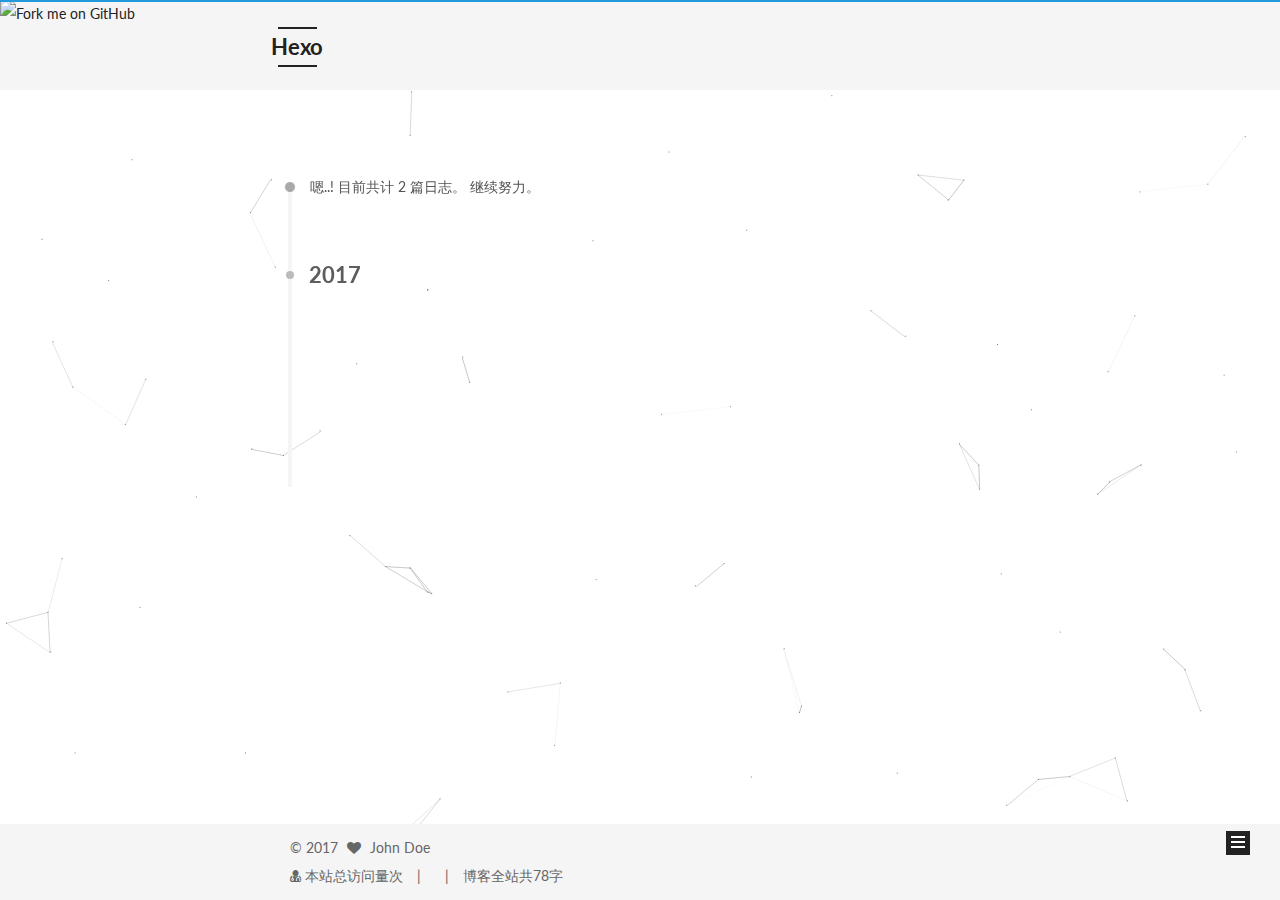
==== commit 4efdbd63: "Site updated: 2017-07-14 12:02:33" ====
--- a/archives/index.html
+++ b/archives/index.html
@@ -317,7 +317,7 @@
       
         
       
-      嗯..! 目前共计 1 篇日志。 继续努力。
+      嗯..! 目前共计 2 篇日志。 继续努力。
     </span>
 
     
@@ -331,6 +331,43 @@
         <div class="collection-title">
           <h2 class="archive-year motion-element" id="archive-year-2017">2017</h2>
         </div>
+      
+      
+
+      
+
+  <article class="post post-type-normal" itemscope itemtype="http://schema.org/Article">
+    <header class="post-header">
+
+      <h2 class="post-title">
+        
+            <a class="post-title-link" href="/2017/07/14/利用GitHub创建个人网站/" itemprop="url">
+              
+                <span itemprop="name">利用GitHub创建个人网站</span>
+              
+            </a>
+        
+      </h2>
+
+      <div class="post-meta">
+        <time class="post-time" itemprop="dateCreated"
+              datetime="2017-07-14T11:17:35+08:00"
+              content="2017-07-14" >
+          07-14
+        </time>
+      </div>
+
+    </header>
+  </article>
+
+
+
+    
+
+      
+      
+      
+
       
       
 
@@ -399,7 +436,7 @@
       <section class="site-overview sidebar-panel sidebar-panel-active">
         <div class="site-author motion-element" itemprop="author" itemscope itemtype="http://schema.org/Person">
           <img class="site-author-image" itemprop="image"
-               src="http://imgsrc.baidu.com/forum/w%3D580/sign=78cfa011c3ea15ce41eee00186023a25/8d29b13533fa828bddea5377f71f4134960a5a74.jpg"
+               src="http://wx4.sinaimg.cn/mw690/006STR9mly1fhja3lpor3j307s07st8o.jpg"
                alt="HelloC" />
           <p class="site-author-name" itemprop="name">HelloC</p>
            
@@ -411,7 +448,7 @@
           
             <div class="site-state-item site-state-posts">
               <a href="/archives/">
-                <span class="site-state-item-count">1</span>
+                <span class="site-state-item-count">2</span>
                 <span class="site-state-item-name">日志</span>
               </a>
             </div>
--- a/css/main.css
+++ b/css/main.css
@@ -1677,7 +1677,7 @@
   width: 4px;
   height: 4px;
   border-radius: 50%;
-  background: #c950ba;
+  background: #b34517;
 }
 .links-of-blogroll {
   font-size: 13px;
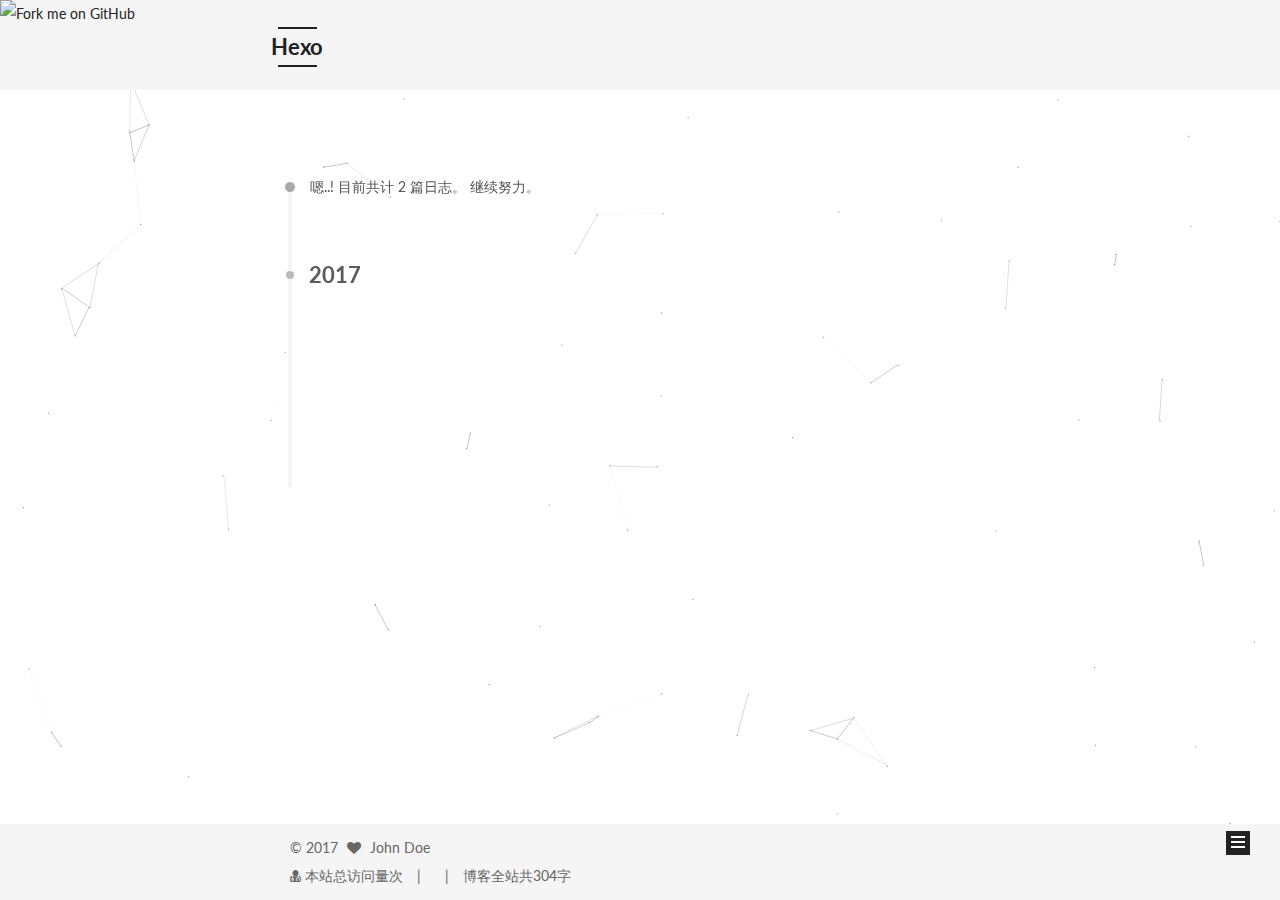
==== commit 7aa3f24d: "Site updated: 2017-07-14 12:06:59" ====
--- a/archives/index.html
+++ b/archives/index.html
@@ -532,7 +532,7 @@
 
 <div class="theme-info">
   <div class="powered-by"></div>
-  <span class="post-count">博客全站共78字</span>
+  <span class="post-count">博客全站共304字</span>
 </div>
         
 
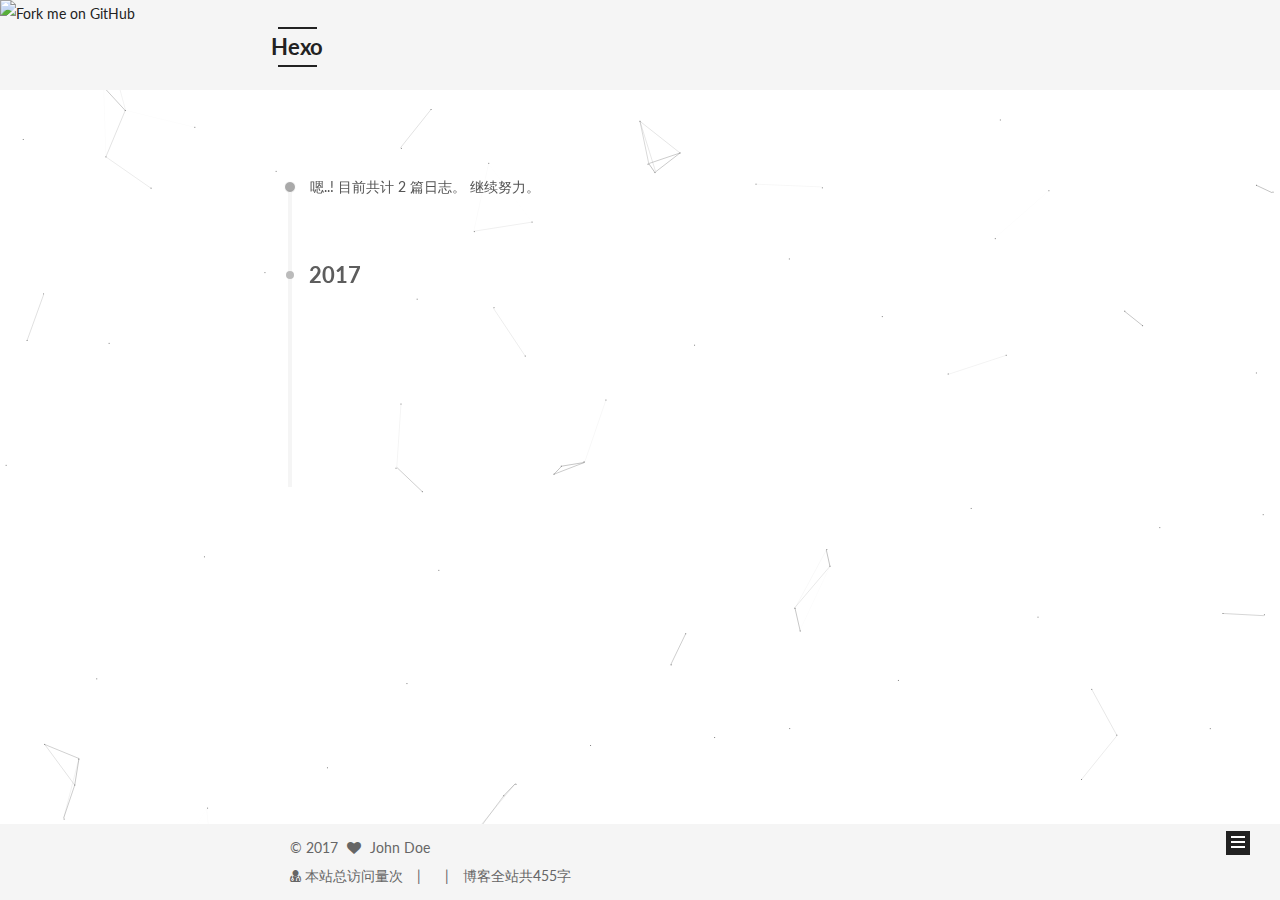
==== commit 7208b21e: "Site updated: 2017-07-14 15:47:55" ====
--- a/archives/index.html
+++ b/archives/index.html
@@ -532,7 +532,7 @@
 
 <div class="theme-info">
   <div class="powered-by"></div>
-  <span class="post-count">博客全站共304字</span>
+  <span class="post-count">博客全站共455字</span>
 </div>
         
 
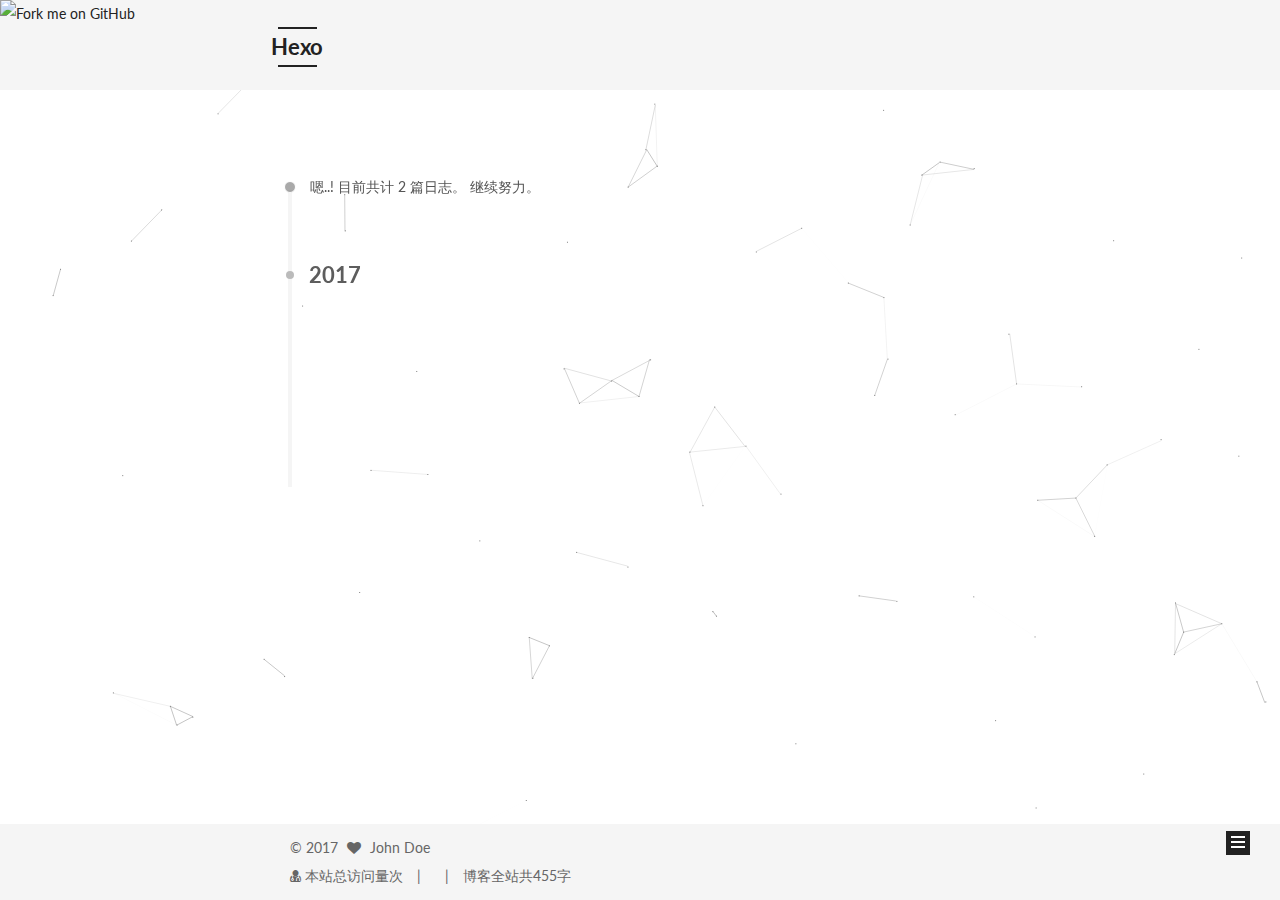
==== commit eb03e93b: "Site updated: 2017-07-14 16:38:32" ====
--- a/archives/index.html
+++ b/archives/index.html
@@ -99,7 +99,7 @@
 
 
 
-  <link rel="shortcut icon" type="image/x-icon" href="/favicon.ico?v=5.1.1" />
+  <link rel="shortcut icon" type="image/x-icon" href="https://pan.baidu.com/s/1c27wlJ6?v=5.1.1" />
 
 
 
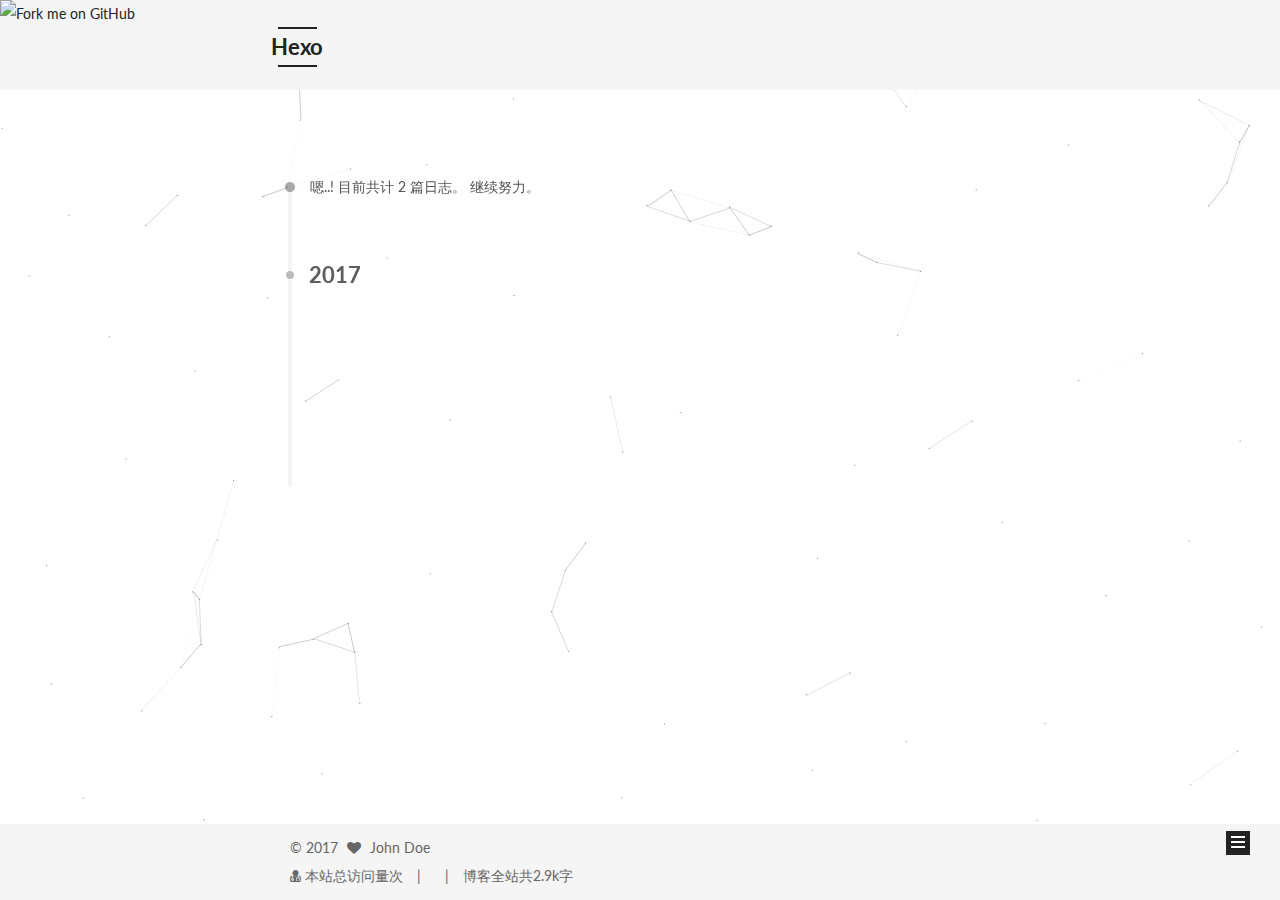
==== commit ab1c78e8: "Site updated: 2017-07-29 12:29:04" ====
--- a/archives/index.html
+++ b/archives/index.html
@@ -341,9 +341,9 @@
 
       <h2 class="post-title">
         
-            <a class="post-title-link" href="/2017/07/14/利用GitHub创建个人网站/" itemprop="url">
+            <a class="post-title-link" href="/2017/07/29/一个故事讲完Https/" itemprop="url">
               
-                <span itemprop="name">利用GitHub创建个人网站</span>
+                <span itemprop="name">一个故事讲完Https</span>
               
             </a>
         
@@ -351,9 +351,9 @@
 
       <div class="post-meta">
         <time class="post-time" itemprop="dateCreated"
-              datetime="2017-07-14T11:17:35+08:00"
-              content="2017-07-14" >
-          07-14
+              datetime="2017-07-29T12:27:57+08:00"
+              content="2017-07-29" >
+          07-29
         </time>
       </div>
 
@@ -532,7 +532,7 @@
 
 <div class="theme-info">
   <div class="powered-by"></div>
-  <span class="post-count">博客全站共455字</span>
+  <span class="post-count">博客全站共2.9k字</span>
 </div>
         
 
--- a/css/main.css
+++ b/css/main.css
@@ -1520,6 +1520,121 @@
 .fancybox-close:hover {
   border: none;
 }
+#rewardButton {
+  cursor: pointer;
+  border: 0;
+  outline: 0;
+  border-radius: 100%;
+  padding: 0;
+  margin: 0;
+  letter-spacing: normal;
+  text-transform: none;
+  text-indent: 0px;
+  text-shadow: none;
+}
+#rewardButton span {
+  display: inline-block;
+  width: 80px;
+  height: 35px;
+  border-radius: 5px;
+  color: #fff;
+  font-weight: 400;
+  font-style: normal;
+  font-variant: normal;
+  font-stretch: normal;
+  font-size: 18px;
+  font-family: "Microsoft Yahei";
+  background: #f44336;
+}
+#rewardButton span:hover {
+  background: #f7877f;
+}
+#QR {
+  padding-top: 20px;
+}
+#QR a {
+  border: 0;
+}
+#QR img {
+  width: 180px;
+  max-width: 100%;
+  display: inline-block;
+  margin: 0.8em 2em 0 2em;
+}
+#wechat:hover p {
+  animation: roll 0.1s infinite linear;
+  -webkit-animation: roll 0.1s infinite linear;
+  -moz-animation: roll 0.1s infinite linear;
+}
+#alipay:hover p {
+  animation: roll 0.1s infinite linear;
+  -webkit-animation: roll 0.1s infinite linear;
+  -moz-animation: roll 0.1s infinite linear;
+}
+@-moz-keyframes roll {
+  from {
+    -webkit-transform: rotateZ(30deg);
+    -moz-transform: rotateZ(30deg);
+    -ms-transform: rotateZ(30deg);
+    -o-transform: rotateZ(30deg);
+    transform: rotateZ(30deg);
+  }
+  to {
+    -webkit-transform: rotateZ(-30deg);
+    -moz-transform: rotateZ(-30deg);
+    -ms-transform: rotateZ(-30deg);
+    -o-transform: rotateZ(-30deg);
+    transform: rotateZ(-30deg);
+  }
+}
+@-webkit-keyframes roll {
+  from {
+    -webkit-transform: rotateZ(30deg);
+    -moz-transform: rotateZ(30deg);
+    -ms-transform: rotateZ(30deg);
+    -o-transform: rotateZ(30deg);
+    transform: rotateZ(30deg);
+  }
+  to {
+    -webkit-transform: rotateZ(-30deg);
+    -moz-transform: rotateZ(-30deg);
+    -ms-transform: rotateZ(-30deg);
+    -o-transform: rotateZ(-30deg);
+    transform: rotateZ(-30deg);
+  }
+}
+@-o-keyframes roll {
+  from {
+    -webkit-transform: rotateZ(30deg);
+    -moz-transform: rotateZ(30deg);
+    -ms-transform: rotateZ(30deg);
+    -o-transform: rotateZ(30deg);
+    transform: rotateZ(30deg);
+  }
+  to {
+    -webkit-transform: rotateZ(-30deg);
+    -moz-transform: rotateZ(-30deg);
+    -ms-transform: rotateZ(-30deg);
+    -o-transform: rotateZ(-30deg);
+    transform: rotateZ(-30deg);
+  }
+}
+@keyframes roll {
+  from {
+    -webkit-transform: rotateZ(30deg);
+    -moz-transform: rotateZ(30deg);
+    -ms-transform: rotateZ(30deg);
+    -o-transform: rotateZ(30deg);
+    transform: rotateZ(30deg);
+  }
+  to {
+    -webkit-transform: rotateZ(-30deg);
+    -moz-transform: rotateZ(-30deg);
+    -ms-transform: rotateZ(-30deg);
+    -o-transform: rotateZ(-30deg);
+    transform: rotateZ(-30deg);
+  }
+}
 .sidebar {
   position: fixed;
   right: 0;
@@ -1677,7 +1792,7 @@
   width: 4px;
   height: 4px;
   border-radius: 50%;
-  background: #b34517;
+  background: #aff;
 }
 .links-of-blogroll {
   font-size: 13px;
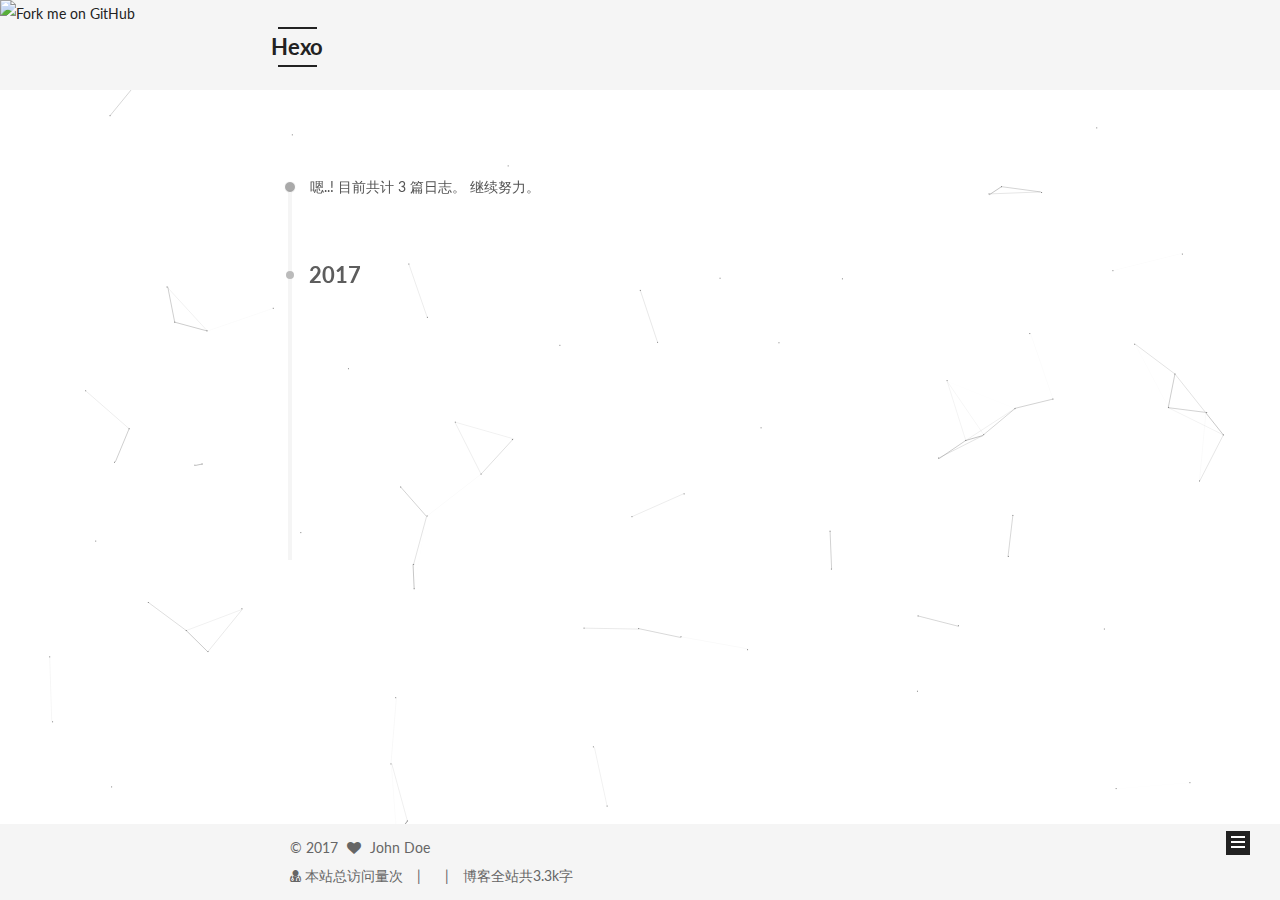
==== commit 3361c8b1: "Site updated: 2017-07-29 13:04:53" ====
--- a/archives/index.html
+++ b/archives/index.html
@@ -317,7 +317,7 @@
       
         
       
-      嗯..! 目前共计 2 篇日志。 继续努力。
+      嗯..! 目前共计 3 篇日志。 继续努力。
     </span>
 
     
@@ -354,6 +354,43 @@
               datetime="2017-07-29T12:27:57+08:00"
               content="2017-07-29" >
           07-29
+        </time>
+      </div>
+
+    </header>
+  </article>
+
+
+
+    
+
+      
+      
+      
+
+      
+      
+
+      
+
+  <article class="post post-type-normal" itemscope itemtype="http://schema.org/Article">
+    <header class="post-header">
+
+      <h2 class="post-title">
+        
+            <a class="post-title-link" href="/2017/07/14/如何利用Github搭建个人网站/" itemprop="url">
+              
+                <span itemprop="name">利用GitHub创建个人网站</span>
+              
+            </a>
+        
+      </h2>
+
+      <div class="post-meta">
+        <time class="post-time" itemprop="dateCreated"
+              datetime="2017-07-14T11:17:35+08:00"
+              content="2017-07-14" >
+          07-14
         </time>
       </div>
 
@@ -448,7 +485,7 @@
           
             <div class="site-state-item site-state-posts">
               <a href="/archives/">
-                <span class="site-state-item-count">2</span>
+                <span class="site-state-item-count">3</span>
                 <span class="site-state-item-name">日志</span>
               </a>
             </div>
@@ -456,6 +493,15 @@
 
           
 
+          
+            
+            
+            <div class="site-state-item site-state-tags">
+              
+                <span class="site-state-item-count">1</span>
+                <span class="site-state-item-name">标签</span>
+              
+            </div>
           
 
         </nav>
@@ -532,7 +578,7 @@
 
 <div class="theme-info">
   <div class="powered-by"></div>
-  <span class="post-count">博客全站共2.9k字</span>
+  <span class="post-count">博客全站共3.3k字</span>
 </div>
         
 
--- a/css/main.css
+++ b/css/main.css
@@ -1792,7 +1792,7 @@
   width: 4px;
   height: 4px;
   border-radius: 50%;
-  background: #aff;
+  background: #018833;
 }
 .links-of-blogroll {
   font-size: 13px;
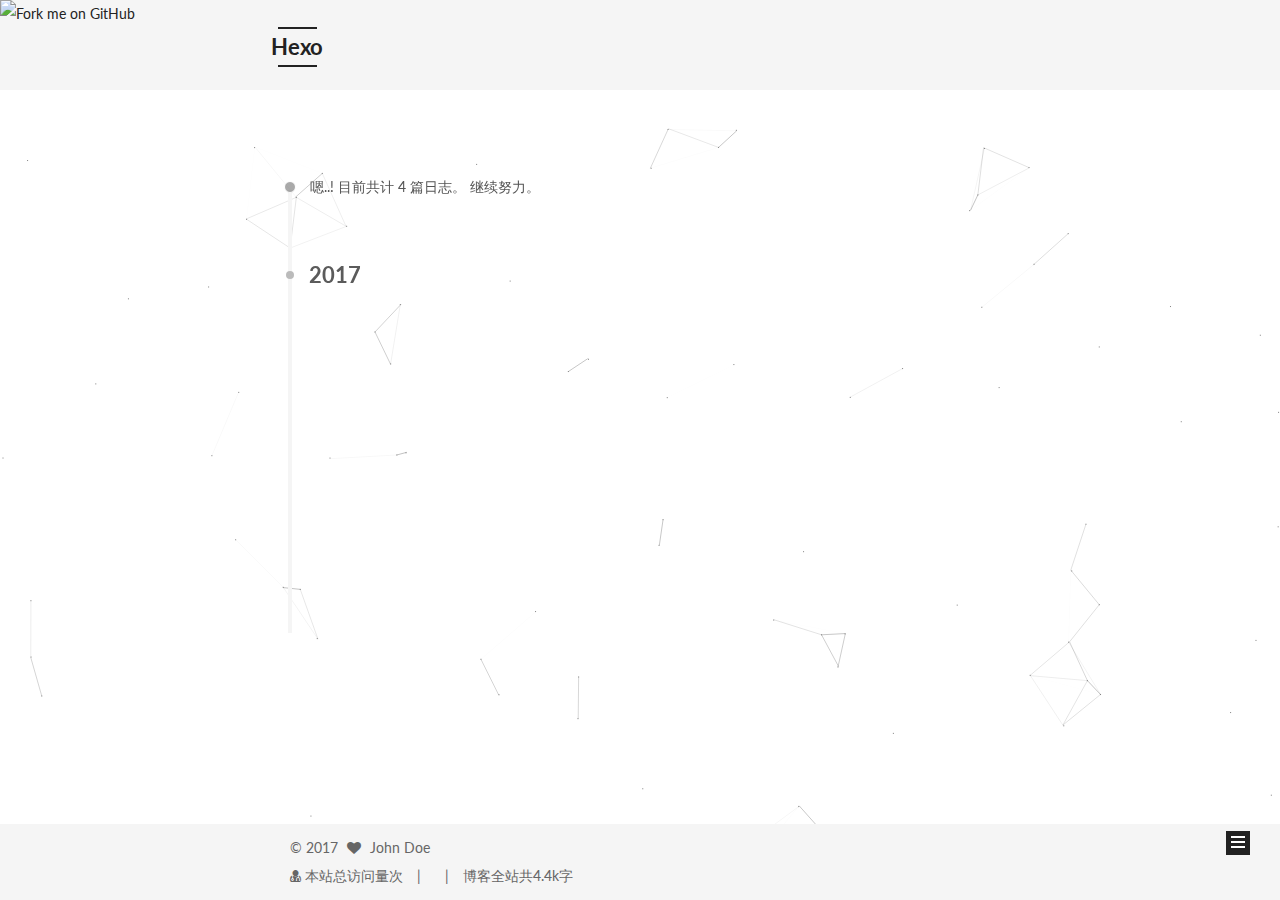
==== commit 273f32e9: "Site updated: 2017-11-07 20:19:46" ====
--- a/archives/index.html
+++ b/archives/index.html
@@ -317,7 +317,7 @@
       
         
       
-      嗯..! 目前共计 3 篇日志。 继续努力。
+      嗯..! 目前共计 4 篇日志。 继续努力。
     </span>
 
     
@@ -331,6 +331,43 @@
         <div class="collection-title">
           <h2 class="archive-year motion-element" id="archive-year-2017">2017</h2>
         </div>
+      
+      
+
+      
+
+  <article class="post post-type-normal" itemscope itemtype="http://schema.org/Article">
+    <header class="post-header">
+
+      <h2 class="post-title">
+        
+            <a class="post-title-link" href="/2017/11/07/NHibernate的两种写法/" itemprop="url">
+              
+                <span itemprop="name">NHibernate的两种写法</span>
+              
+            </a>
+        
+      </h2>
+
+      <div class="post-meta">
+        <time class="post-time" itemprop="dateCreated"
+              datetime="2017-11-07T20:18:15+08:00"
+              content="2017-11-07" >
+          11-07
+        </time>
+      </div>
+
+    </header>
+  </article>
+
+
+
+    
+
+      
+      
+      
+
       
       
 
@@ -485,7 +522,7 @@
           
             <div class="site-state-item site-state-posts">
               <a href="/archives/">
-                <span class="site-state-item-count">3</span>
+                <span class="site-state-item-count">4</span>
                 <span class="site-state-item-name">日志</span>
               </a>
             </div>
@@ -578,7 +615,7 @@
 
 <div class="theme-info">
   <div class="powered-by"></div>
-  <span class="post-count">博客全站共3.3k字</span>
+  <span class="post-count">博客全站共4.4k字</span>
 </div>
         
 
--- a/css/main.css
+++ b/css/main.css
@@ -1792,7 +1792,7 @@
   width: 4px;
   height: 4px;
   border-radius: 50%;
-  background: #018833;
+  background: #ff1c90;
 }
 .links-of-blogroll {
   font-size: 13px;
